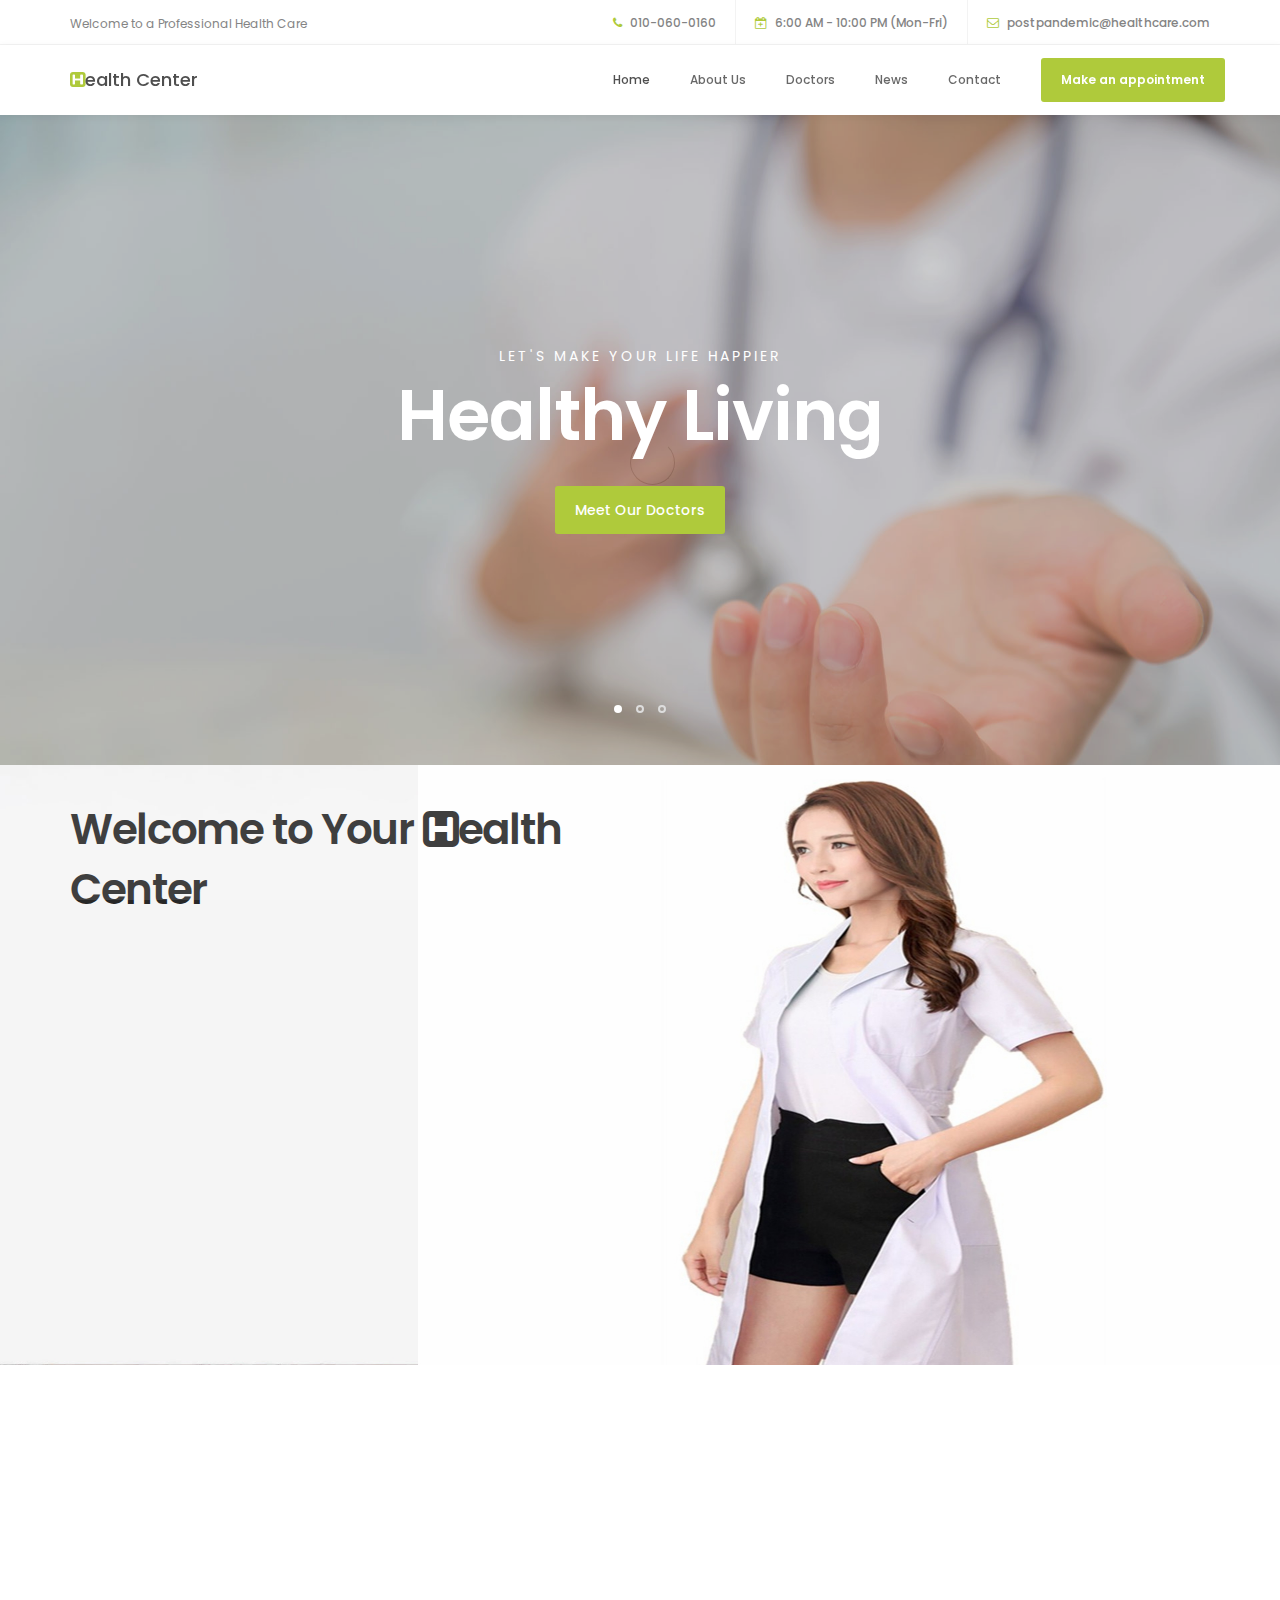
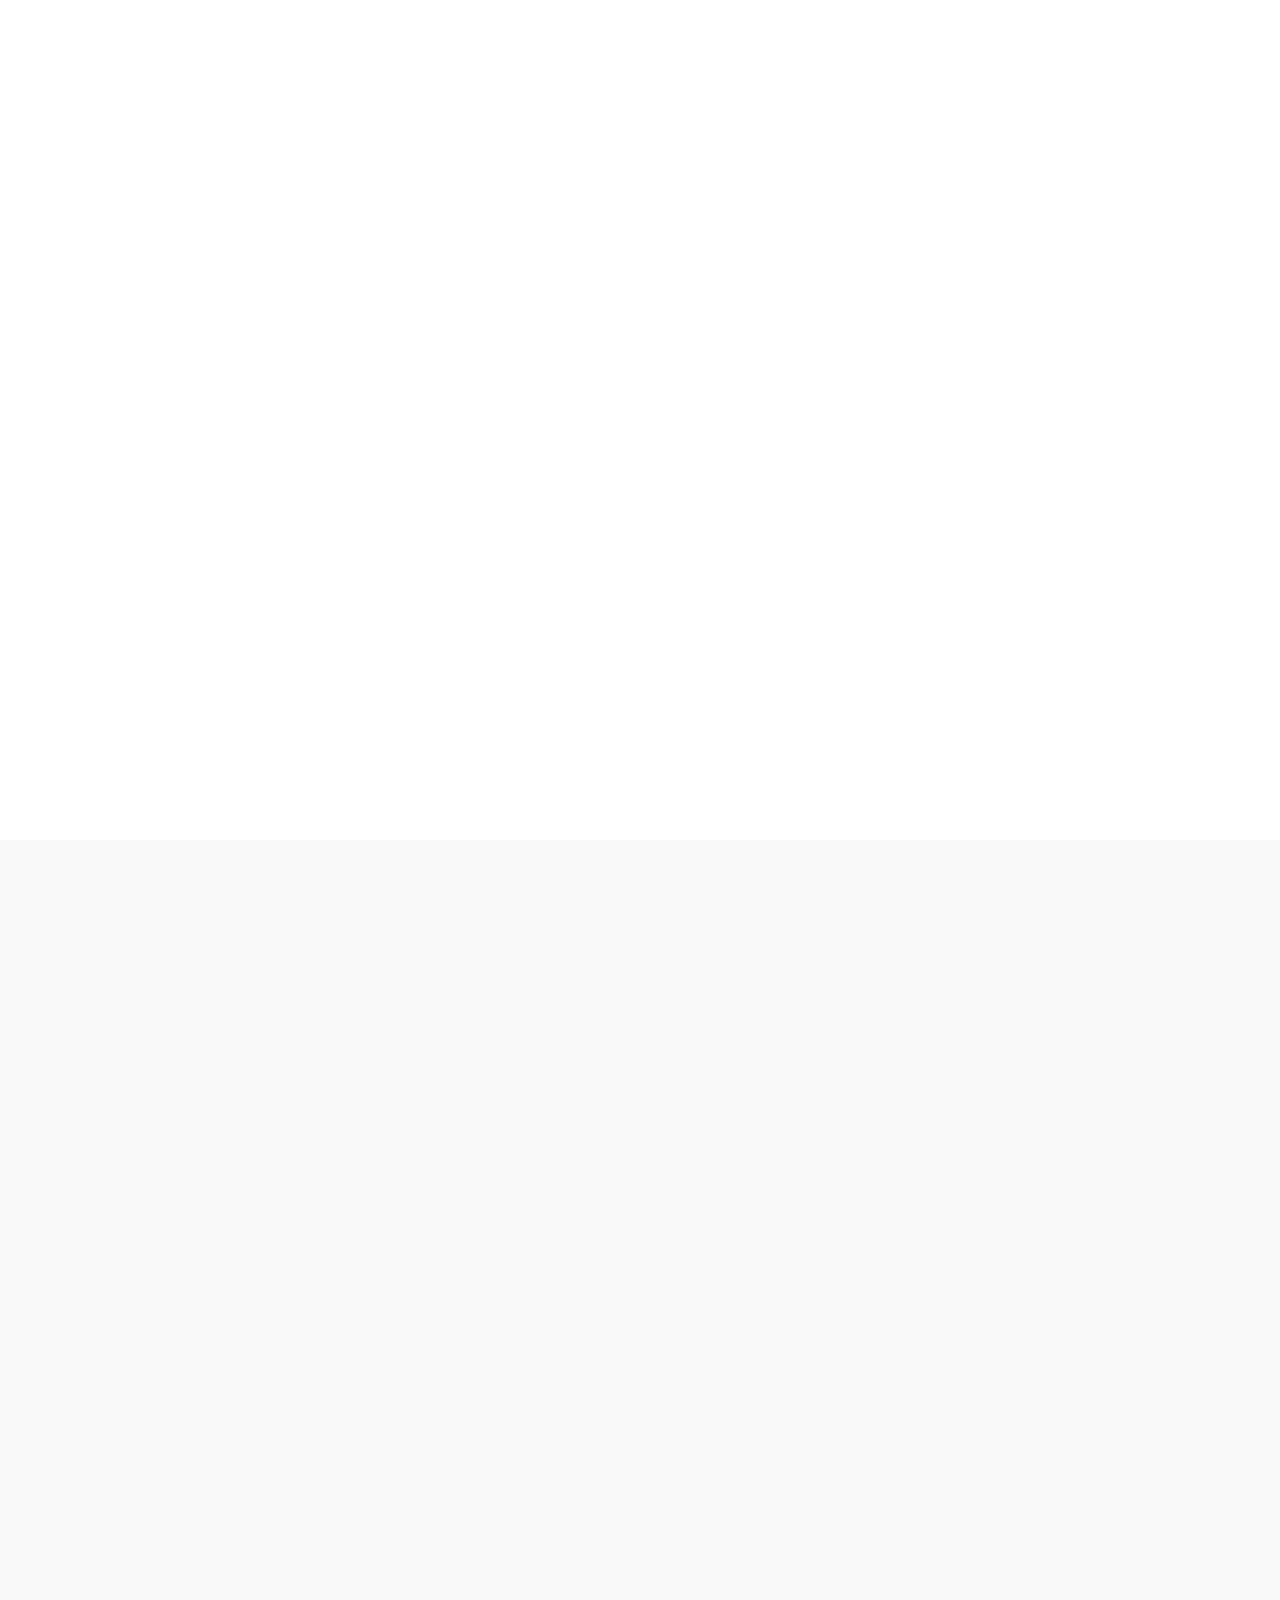
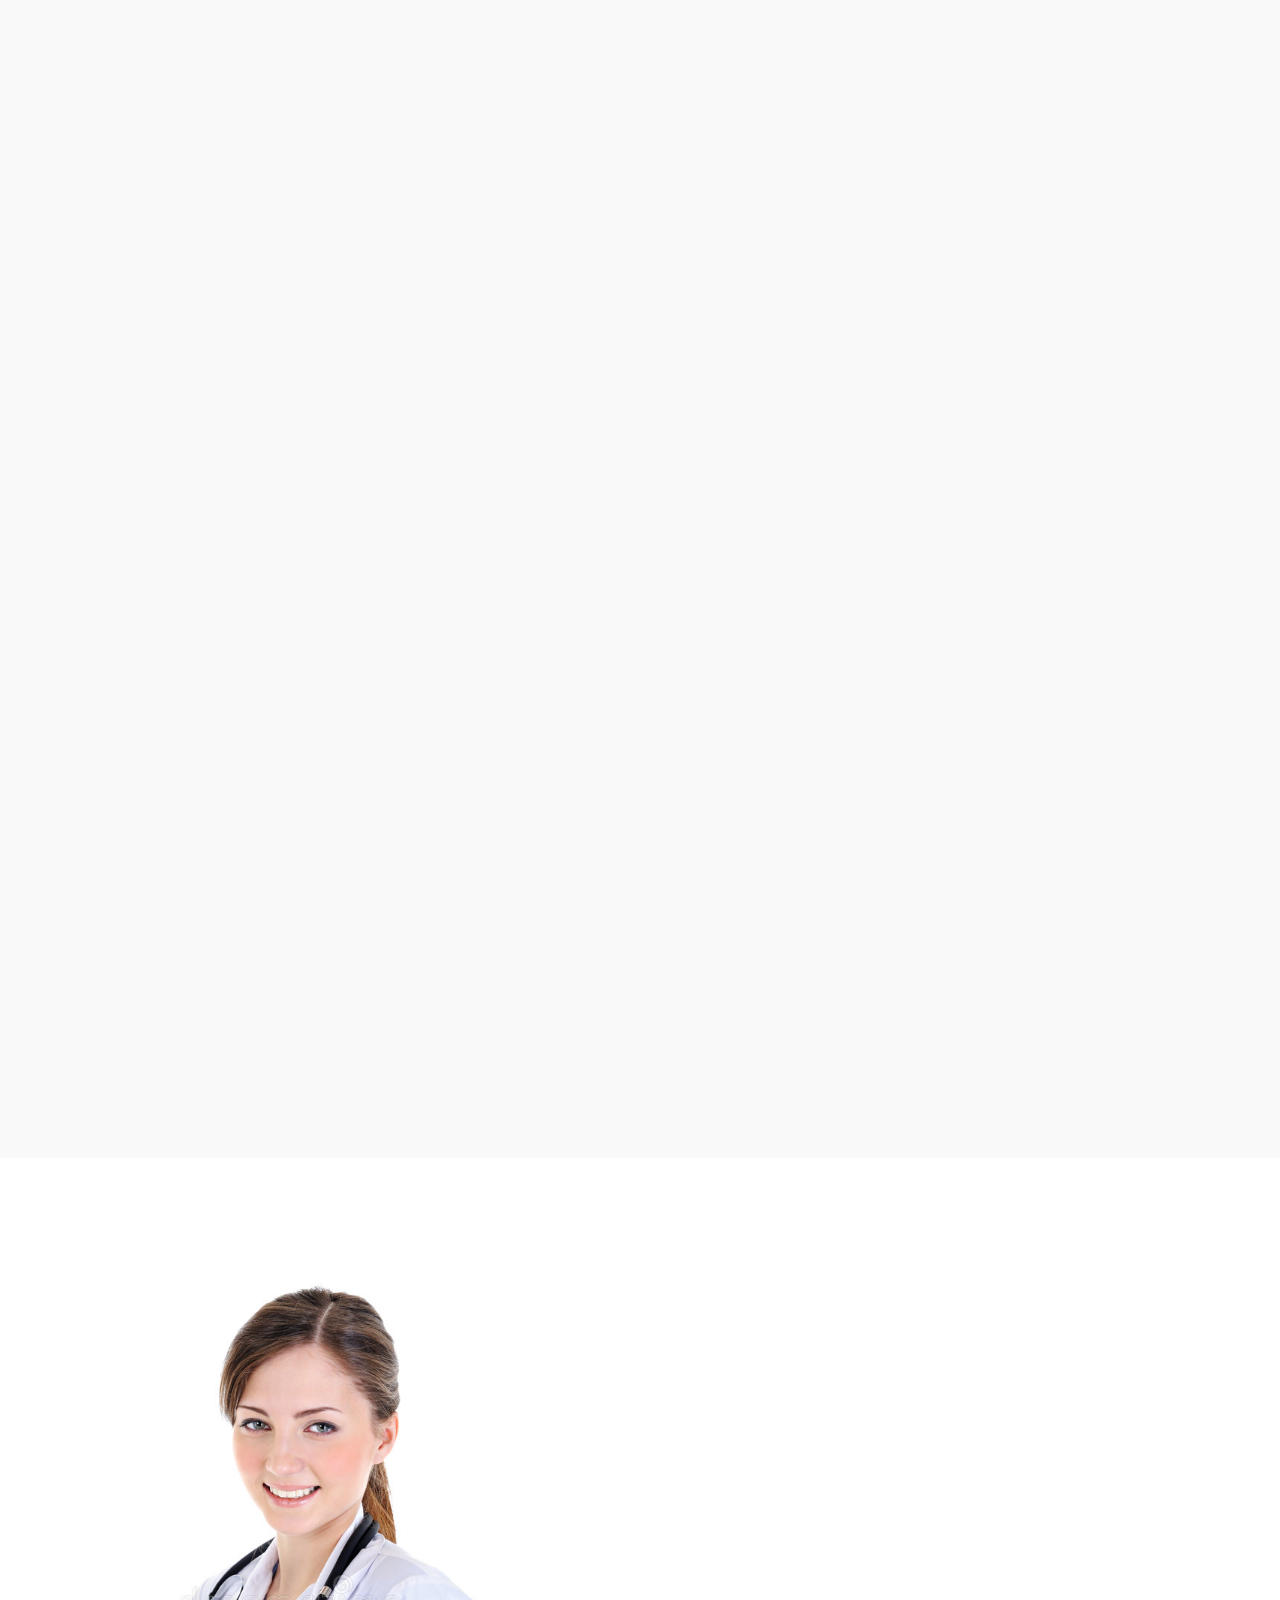
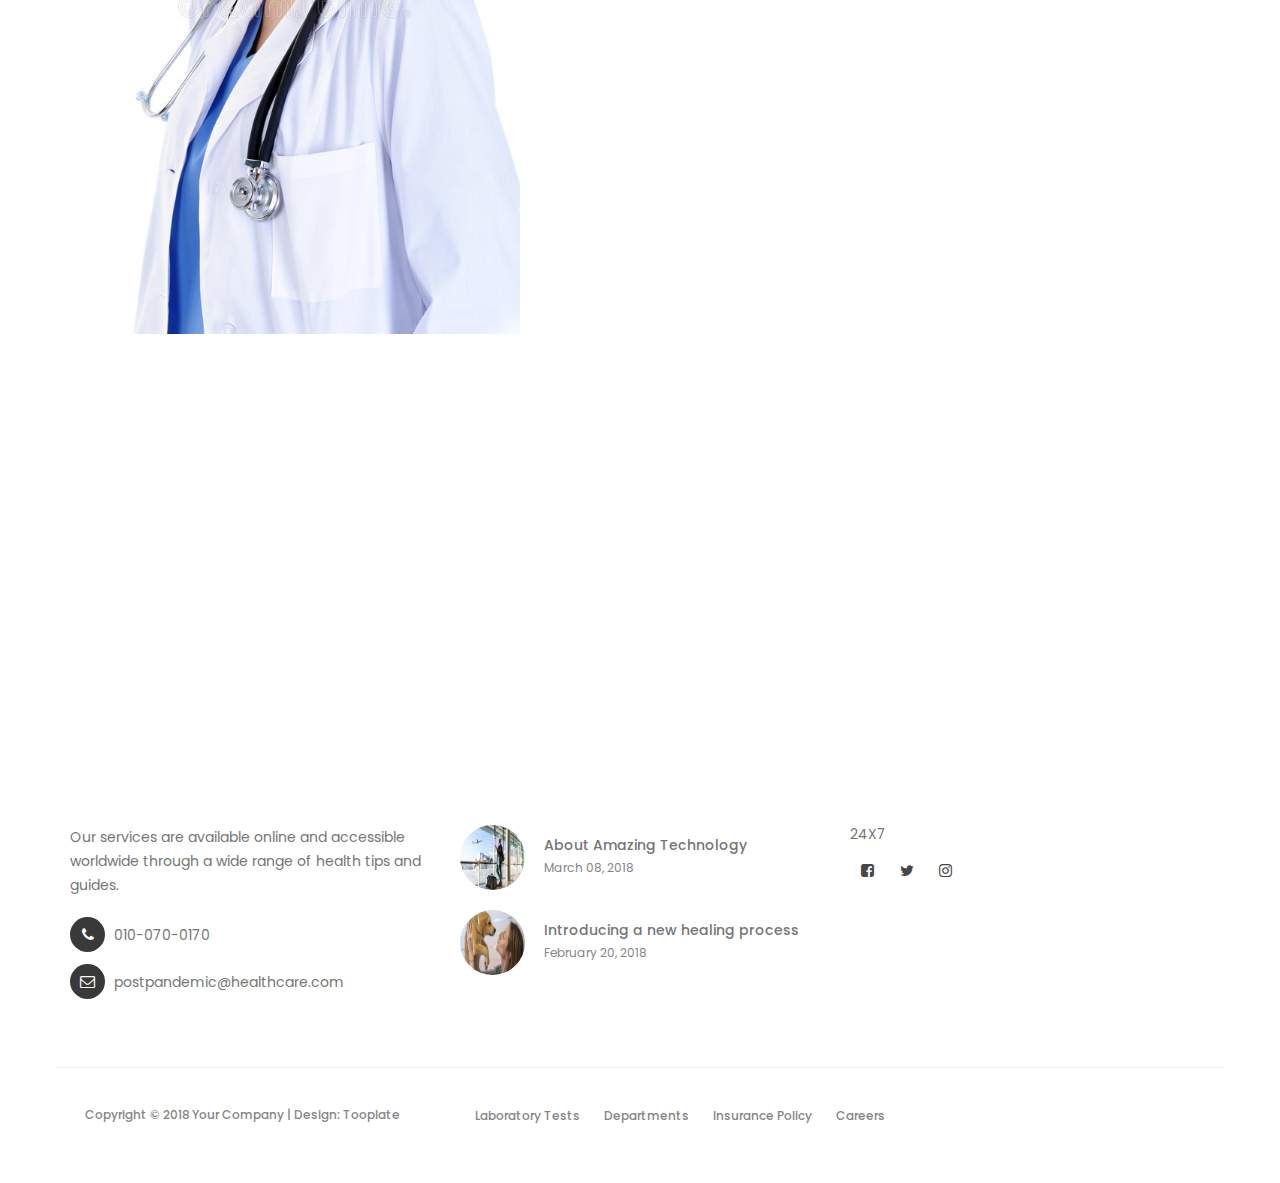
==== index.html @ 28e3373b "Add files via upload" ====
<!DOCTYPE html>
<html lang="en">
<head>

     <title>HealthAfterPandemic</title>
<!--

Template 2098 Health

http://www.tooplate.com/view/2098-health

-->
     <meta charset="UTF-8">
     <meta http-equiv="X-UA-Compatible" content="IE=Edge">
     <meta name="description" content="">
     <meta name="keywords" content="">
     <meta name="author" content="Tooplate">
     <meta name="viewport" content="width=device-width, initial-scale=1, maximum-scale=1">

     <link rel="stylesheet" href="css/bootstrap.min.css">
     <link rel="stylesheet" href="css/font-awesome.min.css">
     <link rel="stylesheet" href="css/animate.css">
     <link rel="stylesheet" href="css/owl.carousel.css">
     <link rel="stylesheet" href="css/owl.theme.default.min.css">

     <!-- MAIN CSS -->
     <link rel="stylesheet" href="css/tooplate-style.css">

</head>
<body id="top" data-spy="scroll" data-target=".navbar-collapse" data-offset="50">

     <!-- PRE LOADER -->
     <section class="preloader">
          <div class="spinner">

               <span class="spinner-rotate"></span>
               
          </div>
     </section>


     <!-- HEADER -->
     <header>
          <div class="container">
               <div class="row">

                    <div class="col-md-4 col-sm-5">
                         <p>Welcome to a Professional Health Care</p>
                    </div>
                         
                    <div class="col-md-8 col-sm-7 text-align-right">
                         <span class="phone-icon"><i class="fa fa-phone"></i> 010-060-0160</span>
                         <span class="date-icon"><i class="fa fa-calendar-plus-o"></i> 6:00 AM - 10:00 PM (Mon-Fri)</span>
                         <span class="email-icon"><i class="fa fa-envelope-o"></i> <a href="#">postpandemic@healthcare.com</a></span>
                    </div>

               </div>
          </div>
     </header>


     <!-- MENU -->
     <section class="navbar navbar-default navbar-static-top" role="navigation">
          <div class="container">

               <div class="navbar-header">
                    <button class="navbar-toggle" data-toggle="collapse" data-target=".navbar-collapse">
                         <span class="icon icon-bar"></span>
                         <span class="icon icon-bar"></span>
                         <span class="icon icon-bar"></span>
                    </button>

                    <!-- lOGO TEXT HERE -->
                    <a href="index.html" class="navbar-brand"><i class="fa fa-h-square"></i>ealth Center</a>
               </div>

               <!-- MENU LINKS -->
               <div class="collapse navbar-collapse">
                    <ul class="nav navbar-nav navbar-right">
                         <li><a href="#top" class="smoothScroll">Home</a></li>
                         <li><a href="#about" class="smoothScroll">About Us</a></li>
                         <li><a href="#team" class="smoothScroll">Doctors</a></li>
                         <li><a href="#news" class="smoothScroll">News</a></li>
                         <li><a href="#google-map" class="smoothScroll">Contact</a></li>
                         <li class="appointment-btn"><a href="#appointment">Make an appointment</a></li>
                    </ul>
               </div>

          </div>
     </section>


     <!-- HOME -->
     <section id="home" class="slider" data-stellar-background-ratio="0.5">
          <div class="container">
               <div class="row">

                         <div class="owl-carousel owl-theme">
                              <div class="item item-first">
                                   <div class="caption">
                                        <div class="col-md-offset-1 col-md-10">
                                             <h3>Let's make your life happier</h3>
                                             <h1>Healthy Living</h1>
                                             <a href="#team" class="section-btn btn btn-default smoothScroll">Meet Our Doctors</a>
                                        </div>
                                   </div>
                              </div>

                              <div class="item item-second">
                                   <div class="caption">
                                        <div class="col-md-offset-1 col-md-10">
                                             <h3>Aenean luctus lobortis tellus</h3>
                                             <h1>New Lifestyle</h1>
                                             <a href="#about" class="section-btn btn btn-default btn-gray smoothScroll">More About Us</a>
                                        </div>
                                   </div>
                              </div>

                              <div class="item item-third">
                                   <div class="caption">
                                        <div class="col-md-offset-1 col-md-10">
                                             <h3>Pellentesque nec libero nisi</h3>
                                             <h1>Your Health Benefits</h1>
                                             <a href="#news" class="section-btn btn btn-default btn-blue smoothScroll">Read Stories</a>
                                        </div>
                                   </div>
                              </div>
                         </div>

               </div>
          </div>
     </section>


     <!-- ABOUT -->
     <section id="about">
          <div class="container">
               <div class="row">

                    <div class="col-md-6 col-sm-6">
                         <div class="about-info">
                              <h2 class="wow fadeInUp" data-wow-delay="0.6s">Welcome to Your <i class="fa fa-h-square"></i>ealth Center</h2>
                              <div class="wow fadeInUp" data-wow-delay="0.8s">
                                   <p>COVID-19 has caused health care systems and organizations around the world to rapidly adopt digital healthcare solutions. In many countries, the 'digital front door' has become the 'only front door' for patients to access clinical services. While an effective infection control measure, a side effect of implementing clean and dirty sites has been reduced capacity, particularly for non-urgent procedures. Now and as we enter the post-pandemic new reality, meeting the backlog of elective cases will be a challenge and will require new patient flows through systems to manage this.</p>
                                   <p>Hospital out-patient and general practitioner appointments across the world have been transformed with as much as three-quarters of all consultations now taking place virtually.</p>
                              </div>
                              <figure class="profile wow fadeInUp" data-wow-delay="1s">
                                   <img src="images/author-image.jpg" class="img-responsive" alt="">
                                   <figcaption>
                                        <h3>Dr. Neil Jackson</h3>
                                        <p>General Principal</p>
                                   </figcaption>
                              </figure>
                         </div>
                    </div>
                    
               </div>
          </div>
     </section>


     <!-- TEAM -->
     <section id="team" data-stellar-background-ratio="1">
          <div class="container">
               <div class="row">

                    <div class="col-md-6 col-sm-6">
                         <div class="about-info">
                              <h2 class="wow fadeInUp" data-wow-delay="0.1s">Our Doctors</h2>
                         </div>
                    </div>

                    <div class="clearfix"></div>

                    <div class="col-md-4 col-sm-6">
                         <div class="team-thumb wow fadeInUp" data-wow-delay="0.2s">
                              <img src="images/team-image1.jpg" class="img-responsive" alt="">

                                   <div class="team-info">
                                        <h3>Nate Baston</h3>
                                        <p>General Principal</p>
                                        <div class="team-contact-info">
                                             <p><i class="fa fa-phone"></i> 010-020-0120</p>
                                             <p><i class="fa fa-envelope-o"></i> <a href="#">general@company.com</a></p>
                                        </div>
                                        <ul class="social-icon">
                                             <li><a href="#" class="fa fa-linkedin-square"></a></li>
                                             <li><a href="#" class="fa fa-envelope-o"></a></li>
                                        </ul>
                                   </div>

                         </div>
                    </div>

                    <div class="col-md-4 col-sm-6">
                         <div class="team-thumb wow fadeInUp" data-wow-delay="0.4s">
                              <img src="images/team-image2.jpg" class="img-responsive" alt="">

                                   <div class="team-info">
                                        <h3>Jason Stewart</h3>
                                        <p>Pregnancy</p>
                                        <div class="team-contact-info">
                                             <p><i class="fa fa-phone"></i> 010-070-0170</p>
                                             <p><i class="fa fa-envelope-o"></i> <a href="#">pregnancy@company.com</a></p>
                                        </div>
                                        <ul class="social-icon">
                                             <li><a href="#" class="fa fa-facebook-square"></a></li>
                                             <li><a href="#" class="fa fa-envelope-o"></a></li>
                                             <li><a href="#" class="fa fa-flickr"></a></li>
                                        </ul>
                                   </div>

                         </div>
                    </div>

                    <div class="col-md-4 col-sm-6">
                         <div class="team-thumb wow fadeInUp" data-wow-delay="0.6s">
                              <img src="images/team-image3.jpg" class="img-responsive" alt="">

                                   <div class="team-info">
                                        <h3>Miasha Nakahara</h3>
                                        <p>Cardiology</p>
                                        <div class="team-contact-info">
                                             <p><i class="fa fa-phone"></i> 010-040-0140</p>
                                             <p><i class="fa fa-envelope-o"></i> <a href="#">cardio@company.com</a></p>
                                        </div>
                                        <ul class="social-icon">
                                             <li><a href="#" class="fa fa-twitter"></a></li>
                                             <li><a href="#" class="fa fa-envelope-o"></a></li>
                                        </ul>
                                   </div>

                         </div>
                    </div>
                    
               </div>
          </div>
     </section>


     <!-- NEWS -->
     <section id="news" data-stellar-background-ratio="2.5">
          <div class="container">
               <div class="row">

                    <div class="col-md-12 col-sm-12">
                         <!-- SECTION TITLE -->
                         <div class="section-title wow fadeInUp" data-wow-delay="0.1s">
                              <h2>Latest Health Tips</h2>
                         </div>
                    </div>

                    <div class="col-md-4 col-sm-6">
                         <!-- NEWS THUMB -->
                         <div class="news-thumb wow fadeInUp" data-wow-delay="0.4s">
                              <a href="news-detail1.html">
                                   <img src="images/amazing tech4.jpg" class="img-responsive" alt="">
                              </a>
                              <div class="news-info">
                                   <span>March 08, 2018</span>
                                   <h3><a href="news-detail1.html">About Amazing Technology</a></h3>
                                   <p>In Switzerland, Canton launched country's first app to provide care to people who have contracted COVID 19 and are in isolation.</p>
                                   <div class="author">
                                        <img src="images/about-bg11.jpg" class="img-responsive" alt="">
                                        <div class="author-info">
                                             <h5>Laura LaBerge, Clayton O'Toole, Jeremy Schneider, Kate Smaje</h5>
                                             <p>CEO / Founder</p>
                                        </div>
                                   </div>
                              </div>
                         </div>
                    </div>

                    <div class="col-md-4 col-sm-6">
                         <!-- NEWS THUMB -->
                         <div class="news-thumb wow fadeInUp" data-wow-delay="0.6s">
                              <a href="news-detail2.html">
                                   <img src="images/healing1.jpg" class="img-responsive" alt="">
                              </a>
                              <div class="news-info">
                                   <span>February 20, 2018</span>
                                   <h3><a href="news-detail2.html">Introducing a new healing process</a></h3>
                                   <p>Now and in the post-COVID-19 new reality there is an urgent and ever-increasing need to invest in and effectively integrate aged care services with health systems.</p>
                                   <div class="author">
                                        <img src="images/healing3.jpg" class="img-responsive" alt="">
                                        <div class="author-info">
                                             <h5>Jaclyn Schiff</h5>
                                             <p>Former Editorial Programs Manager</p>
                                        </div>
                                   </div>
                              </div>
                         </div>
                    </div>

                    <div class="col-md-4 col-sm-6">
                         <!-- NEWS THUMB -->
                         <div class="news-thumb wow fadeInUp" data-wow-delay="0.8s">
                              <a href="news-detail.html">
                                   <img src="images/well5.jpg" class="img-responsive" alt="">
                              </a>
                              <div class="news-info">
                                   <span>January 27, 2018</span>
                                   <h3><a href="news-detail.html">Employee Wellbeing & Physical Burnout</a></h3>
                                   <p>Many efforts to improve healthcare provider lives and reduce burnout were essentially suspended during COVID. Healthcare workers were pushed to the brink, and as a result, employee wellbeing and support programs are reemerging as vital healthcare trends.</p>
                                   <div class="author">
                                        <img src="images/well8.png" class="img-responsive" alt="">
                                        <div class="author-info">
                                             <h5>Sara Ana Cemazar</h5>
                                             <p>SEO Strategist</p>
                                        </div>
                                   </div>
                              </div>
                         </div>
                    </div>

               </div>
          </div>
     </section>

<!-- NEWS -->
     <section id="news" data-stellar-background-ratio="2.5">
          <div class="container">
               <div class="row">

                    <div class="col-md-12 col-sm-12">
                         <!-- SECTION TITLE -->
                         <div class="section-title wow fadeInUp" data-wow-delay="0.1s">
                              <h2>Healthy is Rich!</h2>
                         </div>
                    </div>

                    <div class="col-md-4 col-sm-6">
                         <!-- NEWS THUMB -->
                         <div class="news-thumb wow fadeInUp" data-wow-delay="0.4s">
                              <a href="hr1.html">
                                   <img src="images/ho10.jpg" class="img-responsive" alt="">
                              </a>
                              <div class="news-info">
                                   <span>March 08, 2018</span>
                                   <h3><a href="hr1.html">Modern Healthcare Today</a></h3>
                                   <p>The rise of a consumerization culture where people can easily shop around for suitable services has an impact on modern healthcare.</p>
                                   <div class="author">
                                        <img src="images/ho10.jpg" class="img-responsive" alt="">
                                        <div class="author-info">
                                             <h5>Deputy Team</h5>
                                             <p>Founder</p>
                                        </div>
                                   </div>
                              </div>
                         </div>
                    </div>

                    <div class="col-md-4 col-sm-6">
                         <!-- NEWS THUMB -->
                         <div class="news-thumb wow fadeInUp" data-wow-delay="0.6s">
                              <a href="hr2.html">
                                   <img src="images/eo1.jpg" class="img-responsive" alt="">
                              </a>
                              <div class="news-info">
                                   <span>February 20, 2018</span>
                                   <h3><a href="hr2.html">Make Your Diet Healthier</a></h3>
                                   <p>A diet rich in fruits and vegetables has been scientifically proven to provide numerous health benefits, such as reducing your risk of several chronic diseases and keeping your body healthy.</p>
                                   <div class="author">
                                        <img src="images/eo1.jpg" class="img-responsive" alt="">
                                        <div class="author-info">
                                             <h5>Adda Bjarnadottir</h5>
                                             <p>MS, RDN (Ice)</p>
                                        </div>
                                   </div>
                              </div>
                         </div>
                    </div>

                    <div class="col-md-4 col-sm-6">
                         <!-- NEWS THUMB -->
                         <div class="news-thumb wow fadeInUp" data-wow-delay="0.8s">
                              <a href="news-detail.html">
                                   <img src="images/well5.jpg" class="img-responsive" alt="">
                              </a>
                              <div class="news-info">
                                   <span>January 27, 2018</span>
                                   <h3><a href="news-detail.html">Employee Wellbeing & Physical Burnout</a></h3>
                                   <p>Many efforts to improve healthcare provider lives and reduce burnout were essentially suspended during COVID. Healthcare workers were pushed to the brink, and as a result, employee wellbeing and support programs are reemerging as vital healthcare trends.</p>
                                   <div class="author">
                                        <img src="images/well8.png" class="img-responsive" alt="">
                                        <div class="author-info">
                                             <h5>Sara Ana Cemazar</h5>
                                             <p>SEO Strategist</p>
                                        </div>
                                   </div>
                              </div>
                         </div>
                    </div>

               </div>
          </div>
     </section>


     <!-- MAKE AN APPOINTMENT -->
     <section id="appointment" data-stellar-background-ratio="3">
          <div class="container">
               <div class="row">

                    <div class="col-md-6 col-sm-6">
                         <img src="images/about-bg2.jpg" class="img-responsive" alt="" width="450" height="100">
                    </div>

                    <div class="col-md-6 col-sm-6">
                         <!-- CONTACT FORM HERE -->
                         <form id="appointment-form" role="form" method="post" action="#">

                              <!-- SECTION TITLE -->
                              <div class="section-title wow fadeInUp" data-wow-delay="0.4s">
                                   <h2>Make an appointment</h2>
                              </div>

                              <div class="wow fadeInUp" data-wow-delay="0.8s">
                                   <div class="col-md-6 col-sm-6">
                                        <label for="name">Name</label>
                                        <input type="text" class="form-control" id="name" name="name" placeholder="Full Name">
                                   </div>

                                   <div class="col-md-6 col-sm-6">
                                        <label for="email">Email</label>
                                        <input type="email" class="form-control" id="email" name="email" placeholder="Your Email">
                                   </div>

                                   <div class="col-md-6 col-sm-6">
                                        <label for="date">Select Date</label>
                                        <input type="date" name="date" value="" class="form-control">
                                   </div>

                                   <div class="col-md-6 col-sm-6">
                                        <label for="select">Select Department</label>
                                        <select class="form-control">
                                             <option>General Health</option>
                                             <option>Cardiology</option>
                                             <option>Dental</option>
                                             <option>Medical Research</option>
                                        </select>
                                   </div>

                                   <div class="col-md-12 col-sm-12">
                                        <label for="telephone">Phone Number</label>
                                        <input type="tel" class="form-control" id="phone" name="phone" placeholder="Phone">
                                        <label for="Message">Additional Message</label>
                                        <textarea class="form-control" rows="5" id="message" name="message" placeholder="Message"></textarea>
                                        <button type="submit" class="form-control" id="cf-submit" name="submit">Submit Button</button>
                                   </div>
                              </div>
                        </form>
                    </div>

               </div>
          </div>
     </section>


     <!-- GOOGLE MAP -->
     <section id="google-map">
     <!-- How to change your own map point
            1. Go to Google Maps
            2. Click on your location point
            3. Click "Share" and choose "Embed map" tab
            4. Copy only URL and paste it within the src="" field below
	-->
          <iframe src="https://www.google.com/maps/embed?pb=!1m18!1m12!1m3!1d30711937.920747556!2d64.40642772269862!3d20.007849072479875!2m3!1f0!2f0!3f0!3m2!1i1024!2i768!4f13.1!3m3!1m2!1s0x30635ff06b92b791%3A0xd78c4fa1854213a6!2sIndia!5e0!3m2!1sen!2sin!4v1643453234568!5m2!1sen!2sin" width="100%" height="350" frameborder="0" style="border:0" allowfullscreen></iframe>
     </section>           


     <!-- FOOTER -->
     <footer data-stellar-background-ratio="5">
          <div class="container">
               <div class="row">

                    <div class="col-md-4 col-sm-4">
                         <div class="footer-thumb"> 
                              <h4 class="wow fadeInUp" data-wow-delay="0.4s">Contact Info</h4>
                              <p>Our services are available online and accessible worldwide through a wide range of health tips and guides.</p>

                              <div class="contact-info">
                                   <p><i class="fa fa-phone"></i> 010-070-0170</p>
                                   <p><i class="fa fa-envelope-o"></i> <a href="#">postpandemic@healthcare.com</a></p>
                              </div>
                         </div>
                    </div>

                    <div class="col-md-4 col-sm-4"> 
                         <div class="footer-thumb"> 
                              <h4 class="wow fadeInUp" data-wow-delay="0.4s">Latest News</h4>
                              <div class="latest-stories">
                                   <div class="stories-image">
                                        <a href="news-detail1.html"><img src="images/amazing tech4.jpg" class="img-responsive" alt=""></a>
                                   </div>
                                   <div class="stories-info">
                                        <a href="news-detail1.html"><h5>About Amazing Technology</h5></a>
                                        <span>March 08, 2018</span>
                                   </div>
                              </div>

                              <div class="latest-stories">
                                   <div class="stories-image">
                                        <a href="news-detail2.html"><img src="images/healing1.jpg" class="img-responsive" alt=""></a>
                                   </div>
                                   <div class="stories-info">
                                        <a href="news-detail2.html"><h5>Introducing a new healing process</h5></a>
                                        <span>February 20, 2018</span>
                                   </div>
                              </div>
                         </div>
                    </div>

                    <div class="col-md-4 col-sm-4"> 
                         <div class="footer-thumb">
                              <div class="opening-hours">
                                   <h4 class="wow fadeInUp" data-wow-delay="0.4s">Opening Hours</h4>
                                   <p>24X7</span></p>
                              </div> 

                              <ul class="social-icon">
                                   <li><a href="#" class="fa fa-facebook-square" attr="facebook icon"></a></li>
                                   <li><a href="#" class="fa fa-twitter"></a></li>
                                   <li><a href="#" class="fa fa-instagram"></a></li>
                              </ul>
                         </div>
                    </div>

                    <div class="col-md-12 col-sm-12 border-top">
                         <div class="col-md-4 col-sm-6">
                              <div class="copyright-text"> 
                                   <p>Copyright &copy; 2018 Your Company 
                                   
                                   | Design: Tooplate</p>
                              </div>
                         </div>
                         <div class="col-md-6 col-sm-6">
                              <div class="footer-link"> 
                                   <a href="#">Laboratory Tests</a>
                                   <a href="#">Departments</a>
                                   <a href="#">Insurance Policy</a>
                                   <a href="#">Careers</a>
                              </div>
                         </div>
                         <div class="col-md-2 col-sm-2 text-align-center">
                              <div class="angle-up-btn"> 
                                  <a href="#top" class="smoothScroll wow fadeInUp" data-wow-delay="1.2s"><i class="fa fa-angle-up"></i></a>
                              </div>
                         </div>   
                    </div>
                    
               </div>
          </div>
     </footer>

     <!-- SCRIPTS -->
     <script src="js/jquery.js"></script>
     <script src="js/bootstrap.min.js"></script>
     <script src="js/jquery.sticky.js"></script>
     <script src="js/jquery.stellar.min.js"></script>
     <script src="js/wow.min.js"></script>
     <script src="js/smoothscroll.js"></script>
     <script src="js/owl.carousel.min.js"></script>
     <script src="js/custom.js"></script>

</body>
</html>
---- css/tooplate-style.css ----
/*

Template 2098 Health

http://www.tooplate.com/view/2098-health

*/

  @import url('https://fonts.googleapis.com/css?family=Poppins:400,500,600');

  body {
    background: #ffffff;
    font-family: 'Poppins', sans-serif;
    overflow-x: hidden;
  }


  /*---------------------------------------
     TYPOGRAPHY              
  -----------------------------------------*/

  h1,h2,h3,h4,h5,h6 {
    font-weight: 600;
    line-height: inherit;
  }

  h1,h2,h3,h4 {
    letter-spacing: -1px;
  }

  h5 {
    font-weight: 500;
  }

  h1 {
    color: #252525;
    font-size: 5em;
  }

  h2 {
    color: #272727;
    font-size: 3em;
    padding-bottom: 10px;
  }

  h3 {
    font-size: 1.8em;
    line-height: 1.2em;
    margin-bottom: 0;
  }

  h4 {
    color: #454545;
    font-size: 1.8em;
    padding-bottom: 2px;
  }

  h6 {
    letter-spacing: 0;
    font-weight: normal;
  }

  p {
    color: #757575;
    font-size: 14px;
    font-weight: normal;
    line-height: 24px;
  }


  /*---------------------------------------
     GENERAL               
  -----------------------------------------*/

  html{
    -webkit-font-smoothing: antialiased;
  }

  a {
    color: #252525;
    -webkit-transition: 0.5s;
    transition: 0.5s;
    text-decoration: none !important;
  }

  a:hover, a:active, a:focus {
    color: #a5c422;
    outline: none;
  }

  ::-webkit-scrollbar{
    width: 8px;
    height: 8px;
  }

  ::-webkit-scrollbar-thumb {
    cursor: pointer;
    background: #000000;
  }

  .section-title {
    padding-bottom: 20px;
  }

  .section-title h2 {
    margin-top: 0;
  }

  .section-btn {
    background: #a5c422;
    border: 0;
    border-radius: 3px;
    color: #ffffff;
    font-size: inherit;
    font-weight: 500;
    padding: 14px 20px;
    transition: transform 0.1s ease-in;
    transform: translateX(0);
  }

  .section-btn:hover {
    transform: translateY(-5px);
  }

  .text-align-right {
    text-align: right;
  }

  .text-align-center {
    text-align: center;
  }

  .border-top {
    border-top: 1px solid #f2f2f2;
    margin-top: 4em;
    padding-top: 2.5em;
  }

  .btn-gray {
    background: #393939;
  }

  .btn-blue {
    background: #4267b2;
  }

  .news-thumb {
    background: #ffffff;
    border-radius: 10px;
  }
  .news-thumb img {
    border-radius: 10px 10px 0 0;
  }

  .news-info {
    padding: 30px;
    text-align: left;
  }
  .news-info span {
    display: block;
    letter-spacing: 0.5px;
  }
  .news-info h3 {
    margin-top: 10px;
    margin-bottom: 10px;
  }

  .author {
    border-top: 1px solid #f0f0f0;
    padding-top: 1.5em;
    margin-top: 2em;
  }
  .author img,
  .author .author-info {
    display: inline-block;
    vertical-align: top;
  }
  .author-info h5 {
    margin-bottom: 0;
  }
  .author img {
    border-radius: 100%;
    width: 50px;
    height: 50px;
    margin-right: 10px;
  }


  #about, #team, #news,
  #news-detail {
    position: relative;
    padding-top: 100px;
    padding-bottom: 100px;
  }

  #news, #service {
    text-align: center;
  }

  #google-map {
    line-height: 0;
    margin: 0;
    padding: 0;
  }


  /*---------------------------------------
       PRE LOADER              
  -----------------------------------------*/

  .preloader {
    position: fixed;
    top: 0;
    left: 0;
    width: 100%;
    height: 100%;
    z-index: 99999;
    display: flex;
    flex-flow: row nowrap;
    justify-content: center;
    align-items: center;
    background: none repeat scroll 0 0 #ffffff;
  }

  .spinner {
    border: 1px solid transparent;
    border-radius: 3px;
    position: relative;
  }

  .spinner:before {
    content: '';
    box-sizing: border-box;
    position: absolute;
    top: 50%;
    left: 50%;
    width: 45px;
    height: 45px;
    margin-top: -10px;
    margin-left: -10px;
    border-radius: 50%;
    border: 1px solid #575757;
    border-top-color: #ffffff;
    animation: spinner .9s linear infinite;
  }

  @-webkit-@keyframes spinner {
    to {transform: rotate(360deg);}
  }

  @keyframes spinner {
    to {transform: rotate(360deg);}
  }



  /*---------------------------------------
      MENU              
  -----------------------------------------*/

  header {
    background: #ffffff;
    border-bottom: 1px solid #f2f2f2;
    display: flex;
    height: 45px;
  }

  header .col-md-8 {
    padding-right: 0;
  }

  header p,
  header span {
    font-size: 12px;
    line-height: 24px;
    padding-top: 12px;
  }

  header a,
  header span {
    color: #747474;
  }

  header span {
    font-weight: 500;
    display: inline-block;
    padding: 11px 15px;
  }

  header span.date-icon {
    border-left: 1px solid #f2f2f2;
    border-right: 1px solid #f2f2f2;
    padding-right: 19px;
    padding-left: 19px;
  }

  header span i {
    color: #a5c422;
    margin-right: 5px;
  }



  /*---------------------------------------
      MENU              
  -----------------------------------------*/

  .navbar-default {
    background: #ffffff;
    box-shadow: 0 2px 8px rgba(0,0,0,.075);
    border: none;
    margin-bottom: 0;
    padding: 10px;
  }

  .navbar-default .navbar-brand {
    color: #393939;
    font-weight: 500;
  }

  .navbar-default .navbar-brand .fa {
    color: #a5c422;
  }

  .navbar-default .navbar-nav li.appointment-btn {
    margin: 3px 0 0 20px;
  }

  .navbar-default .navbar-nav li.appointment-btn a {
    background: #a5c422;
    border-radius: 3px;
    color: #ffffff;
    font-weight: 600;
    padding-top: 12px;
    padding-bottom: 12px;
  }

  .navbar-default .navbar-nav li.appointment-btn a:hover {
    background: #4267b2;
    color: #ffffff !important;
  }

  .navbar-default .navbar-nav li a {
    color: #555555;
    font-size: 12px;
    font-weight: 500;
    padding-right: 20px;
    padding-left: 20px;
    -webkit-transition: all ease-in-out 0.4s;
    transition: all ease-in-out 0.4s;
  }

  .navbar-default .navbar-nav > li a:hover {
    color: #393939 !important;
  }

  .navbar-default .navbar-nav > li > a:hover,
  .navbar-default .navbar-nav > li > a:focus {
    color: #555555;
    background-color: transparent;
  }

  .navbar-default .navbar-nav > .active > a,
  .navbar-default .navbar-nav > .active > a:hover,
  .navbar-default .navbar-nav > .active > a:focus {
    color: #393939;
    background-color: transparent;
  }

  .navbar-default .navbar-toggle {
    border: none;
    padding-top: 10px;
  }

  .navbar-default .navbar-toggle .icon-bar {
    background: #393939;
    border-color: transparent;
  }

  .navbar-default .navbar-toggle:hover,
  .navbar-default .navbar-toggle:focus { 
    background-color: transparent;
  }



  /*---------------------------------------
      HOME              
  -----------------------------------------*/

  #home h1 {
    color: #ffffff;
    padding-bottom: 10px;
    margin-top: 0;
  }

  #home h3 {
    color: #ffffff;
    font-size: 14px;
    font-weight: normal;
    line-height: inherit;
    letter-spacing: 3px;
    text-transform: uppercase;
    margin: 0;
  }

  .slider .container {
    width: 100%;
  }

  .slider .owl-dots {
      position: absolute;
      top: 575px;
      width: 100%;
      justify-content: center;
  }

  .owl-theme .owl-dots .owl-dot span {
    width: 8px;
    height: 8px;
    margin: 5px 7px;
    border: 2px solid #d9d9d9;
    background: transparent;
    display: block;
    -webkit-backface-visibility: visible;
    transition: opacity 200ms ease;
    border-radius: 30px;
  }

  .owl-theme .owl-dots .owl-dot.active span, .owl-theme .owl-dots .owl-dot:hover span {
    background-color: #ffffff;
    border-color: transparent;
  }

  .slider .caption {
    display: flex;
    justify-content: center;
    flex-direction: column;
    text-align: center;
    background-color: rgba(20,20,20,0.2);
    height: 100%;
    color: #fff;
    cursor: e-resize;
  }

  .slider .item {
    background-position: inherit;
    background-repeat: no-repeat;
    background-attachment: local;
    background-size: cover;
    height: 650px;
  }

  .slider .item-first {
    background-image: url(../images/slider1.jpg);
  }

  .slider .item-second {
    background-image: url(../images/slider2.jpg);
  }

  .slider .item-third {
    background-image: url(../images/slider3.jpg);
  }


  /*---------------------------------------
      ABOUT              
  -----------------------------------------*/

  #about {
    background: url('../images/about-bg11.jpg') no-repeat;
background-size: 100% 100%;
height: 600px;
    padding-top: 15px;
    padding-bottom: 15px;

  }

  .profile img,
  .profile figcaption {
    display: inline-block;
    vertical-align: right;
    margin-top: 1em;
  }
  .profile img {
    border-radius: 100%;
    width: 65px;
    height: 65px;
    margin-right: 1em;
  }
  .profile figcaption h3 {
    margin-top: 0;
  }

  #about h6 {
    color: #858585;
    margin: 0;
  }



  /*---------------------------------------
      TEAM MEMBERS              
  -----------------------------------------*/

  .team-thumb {
    background-color: #f9f9f9;
    border-radius: 0 0 10px 10px;
    position: relative;
    overflow: hidden;
    cursor: pointer;
  }

  .team-info {
    padding: 20px 30px 0 30px;
  }

  .team-contact-info {
    border-top: 1px solid #e9e9e9;
    padding-top: 1.2em;
    margin-top: 1.5em;
  }

  .team-contact-info .fa {
    margin-right: 5px;
    display: inline-block;
  }

  .team-contact-info p {
    margin-bottom: 2px;
  }

  .team-contact-info a {
    color: #757575;
  }

  .team-thumb .social-icon li {
    font-weight: 500;
  }

  .team-thumb .social-icon li a {
    background: #ffffff;
    border-radius: 100%;
    font-size: 20px;
    width: 50px;
    height: 50px;
    line-height: 50px;
    margin: 0 2px 0 2px;
  }

  .team-thumb .social-icon {
    opacity: 0;
    transform: translateY(100%);
    transition: 0.5s 0.2s;
    text-align: center;
    position: relative;
    top: 0;
  }

  .team-thumb:hover .social-icon {
    opacity: 1;
    transition-delay: 0.3s;
    transform: translateY(0px);
    top: -22em;
  }



  /*---------------------------------------
     SERVICE              
  -----------------------------------------*/

  #service {
    background: #a5c422;
  }

  #service h2,
  #service h4 {
    color: #ffffff;
  }

  #service p {
    color: #d9d9d9;
  }

  #service .service-thumb {
    padding: 0 22px;
  }

  #service .fa {
    font-size: 50px;
    margin-bottom: 10px;
    background: #ffffff;
    color: #a5c422;
    width: 120px;
    height: 120px;
    line-height: 120px;
    border-radius: 100%;
  }


  /*---------------------------------------
      NEWS             
  -----------------------------------------*/

  #news, #news-detail {
    background: #f9f9f9;
  }

  #news-detail blockquote {
    margin: 30px 0;
  }

  .news-detail-thumb .news-image img {
    border-radius: 10px;
  }

  .news-detail-thumb h3 {
    margin-bottom: 8px;
  }

  .news-image {
    margin-bottom: 30px;
    position: relative;
  }

  .news-image img {
    width: 100%;
  }

  .news-detail-thumb ul {
    margin: 32px 12px 22px 0px;
  }

  .news-detail-thumb ul li {
    list-style: circle;
    font-weight: normal;
    padding: 6px 12px 6px 0px;
  }

  .news-sidebar {
    margin-top: 16px;
  }

  .news-social-share {
    text-align: center;
    padding-top: 22px;
  }

  .news-social-share .btn {
    border-radius: 100px;
    border: none;
    font-size: 10px;
    font-weight: 600;
    margin: 2px 6px;
    padding: 8px 14px;
  }

  .news-social-share .btn-primary {
    background: #3b5998;
  }

  .news-social-share .btn-success {
    background: #1da1f2;
  }

  .news-social-share .btn-danger {
    background: #dd4b39;
  }

  .news-social-share a .fa {
    padding-right: 4px;
  }

  .recent-post {
    padding-top: 2px;
    padding-bottom: 18px;
  }

  .recent-post .media img {
    border-radius: 100%;
    width: 80px;
    height: 80px;
    margin-right: 5px;
  }

  .recent-post .media-heading {
    font-size: 16px;
    font-weight: 500;
    line-height: inherit;
    margin-top: 5px;
  }

  .news-categories {
    margin-top: 8px;
  }

  .news-categories li a {
    color: #2b2b2b;
  }

  .news-ads {
    background: #ffffff;
    border-right: 4px solid #2b2b2b;
    padding: 42px;
    text-align: center;
    margin: 26px 0 26px 0;
  }

  .news-ads.sidebar-ads {
    border-left: 4px solid #2b2b2b;
    border-right: 0px;
  }

  .news-ads h4 {
    font-size: 18px;
  }

  .news-tags h4 {
    padding-bottom: 6px;
  }

  .news-categories li,
  .news-tags li {
    list-style: none;
    display: inline-block;
    margin: 4px;
  }

  .news-tags li a {
    background: #393939;
    border-radius: 50px;
    color: #ffffff;
    display: inline-block;
    font-size: 12px;
    font-weight: 500;
    text-decoration: none;
    float: left;
    min-width: 30px;
    padding: 6px 12px;
    -webkit-transition: all ease-in-out 0.4s;
    transition: all ease-in-out 0.4s;
  }

  .news-tags li a:hover {
    background: #4267b2;
  }



  /*---------------------------------------
      APPOINTMENT             
  -----------------------------------------*/

  #appointment {
    padding-top: 100px;
  }

  #appointment label {
    color: #393939;
    font-weight: 500;
  }

  #appointment .form-control {
    background: #f9f9f9;
    border: none;
    border-radius: 3px;
    box-shadow: none;
    font-size: 14px;
    font-weight: normal;
    margin-bottom: 15px;
    transition: all ease-in-out 0.4s;
  }

  #appointment input,
  #appointment select {
    height: 45px;
  }

  #appointment button#cf-submit {
    background: #a5c422;
    color: #ffffff;
    font-weight: 600;
    height: 55px;
  }

  #appointment button#cf-submit:hover {
    background: #393939;
    color: #ffffff;
  }


  /*---------------------------------------
     FOOTER              
  -----------------------------------------*/

  footer {
    padding-top: 80px;
    padding-bottom: 40px;
  }

  footer h4 {
    padding-bottom: 5px;
  }

  footer a {
    color: #757575;
  }

  footer a:hover {
    color: #4267b2;
  }

  .contact-info {
    padding-top: 10px;
  }

  .contact-info .fa {
    background: #393939;
    border-radius: 100%;
    color: #ffffff;
    font-size: 15px;
    width: 35px;
    height: 35px;
    line-height: 35px;
    text-align: center;
    margin-right: 5px;
    margin-bottom: 2px;
  }

  .latest-stories {
    margin-bottom: 20px;
  }

  .stories-image,
  .stories-info {
    display: inline-block;
    vertical-align: top;
  }

  .stories-image img {
    border-radius: 100%;
    width: 65px;
    height: 65px;
  }

  .stories-info {
    margin-left: 15px;
  }

  .stories-info h5 {
    margin-bottom: 2px;
  }

  .stories-info span {
    color: #858585;
    font-size: 12px;
  }

  .opening-hours p {
    line-height: 18px;
  }

  .opening-hours span {
    font-weight: 500;
    display: inline-block;
    padding-left: 10px;
  }

  .copyright-text p,
  .footer-link a {
    color: #858585;
    font-size: 12px;
    font-weight: 500;
  }

  .footer-link a {
    font-size: 12px;
    display: inline-block;
    padding: 0 10px;
    margin-top: 4px;
  }

  .angle-up-btn {
    position: relative;
    bottom: 4em;
    display: block;
  }

  .angle-up-btn a {
    background: #ffffff;
    border: 1px solid #f2f2f2;
    border-radius: 3px;
    font-size: 20px;
    color: #393939;
    display: inline-block;
    text-align: center;
    width: 40px;
    height: 40px;
    line-height: 38px;
    transition: transform 0.1s ease-in;
    transform: translateX(0);
  }

  .angle-up-btn a:hover {
    background: #4267b2;
    color: #ffffff;
    transform: translateY(-5px);
  }


  /*---------------------------------------
     SOCIAL ICON              
  -----------------------------------------*/

  .social-icon {
    position: relative;
    padding: 0;
    margin: 0;
  }

  .social-icon li {
    display: inline-block;
    list-style: none;
  }

  .social-icon li a {
    border-radius: 100px;
    color: #464646;
    font-size: 15px;
    width: 35px;
    height: 35px;
    line-height: 35px;
    text-decoration: none;
    text-align: center;
    transition: all 0.4s ease-in-out;
    position: relative;
  }

  .social-icon li a:hover {
    background: #4267b2;
    color: #ffffff;
  }


  /*---------------------------------------
     RESPONSIVE STYLES              
  -----------------------------------------*/

  @media only screen and (max-width: 1200px) {
    h1 {
      font-size: 4em;
    }
    h2 {
      font-size: 2.5em;
    }
    h3 {
      font-size: 1.5em;
    }

    header {
      height: inherit;
    }
    header span.date-icon {
      border: 0;
      padding-right: 0;
      padding-left: 0;
    }
    header span.email-icon {
      padding-top: 0;
    }

    .navbar-default .navbar-nav li a {
      padding-right: 15px;
      padding-left: 15px;
    }
  }

  @media only screen and (max-width: 992px) {
    .slider .item {
      background-position: center;
    }

    header {
      padding-bottom: 10px;
    }
    header .text-align-right {
      text-align: left;
    }
    header span {
      padding-top: 0;
      padding-left: 0;
      padding-bottom: 0;
    }
  }

  @media only screen and (max-width: 767px) {
    .navbar-default .navbar-collapse, .navbar-default .navbar-form {
      border-color: transparent;
    }
    .navbar-default .navbar-nav li.appointment-btn {
      margin-left: 15px;
    }
    .navbar-default .navbar-nav li a {
      display: inline-block;
      padding-top: 8px;
      padding-bottom: 8px;
    }

    .news-sidebar {
      margin-top: 2em;
    }

    #appointment-form {
      padding-top: 4em;
      padding-bottom: 4em;
    }

    footer {
      padding-top: 60px;
      padding-bottom: 0;
    }
    .footer-thumb {
      padding-bottom: 10px;
    }

    .border-top {
      text-align: center;
    }

    .copyright-text {
      margin-top: 10px;
    }

    .angle-up-btn {
      bottom: 10em;
    }
  }

  @media only screen and (max-width: 639px) {
    h1 {
      font-size: 3em;
      line-height: 1.2em;
    }
    h2 {
      font-size: 2.1em;
    }
    h4 {
      font-size: 1.4em;
    }

    #home h3 {
      font-size: 11px;
      letter-spacing: 1px;
    }

  }
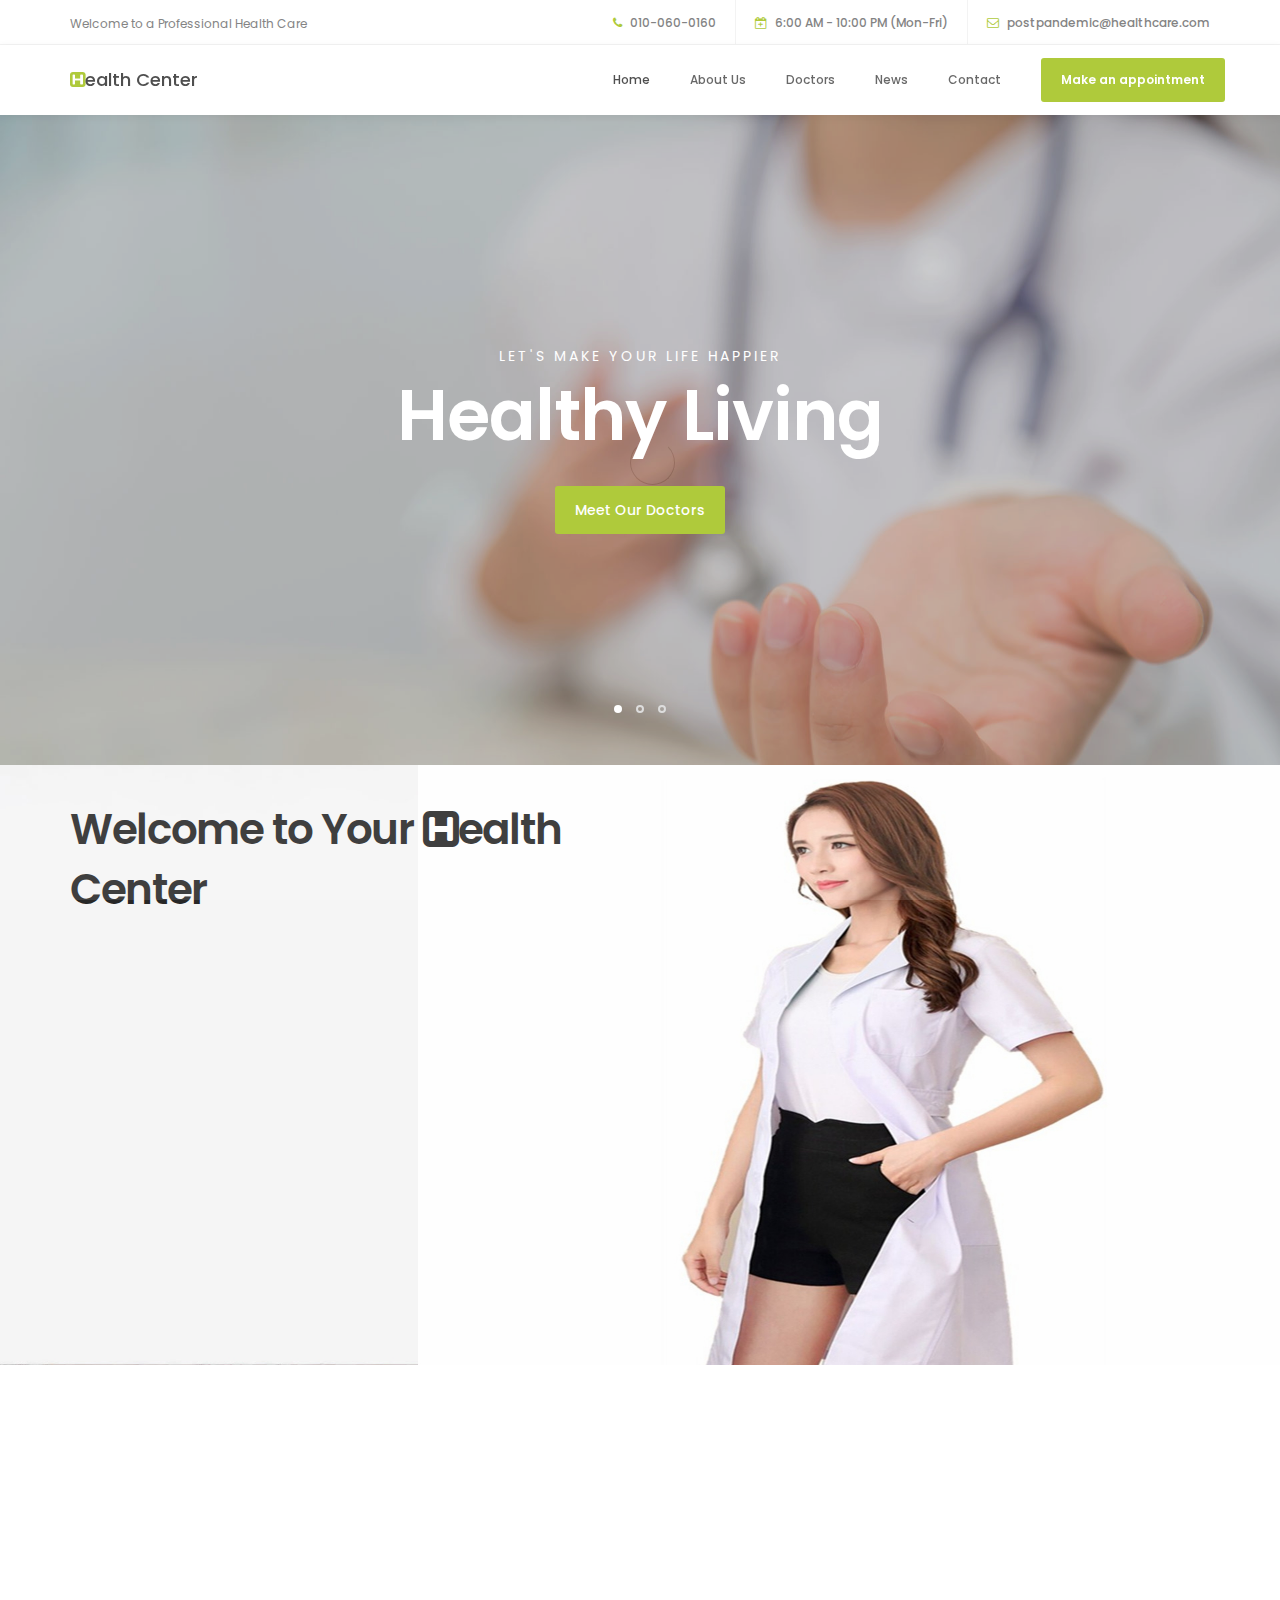
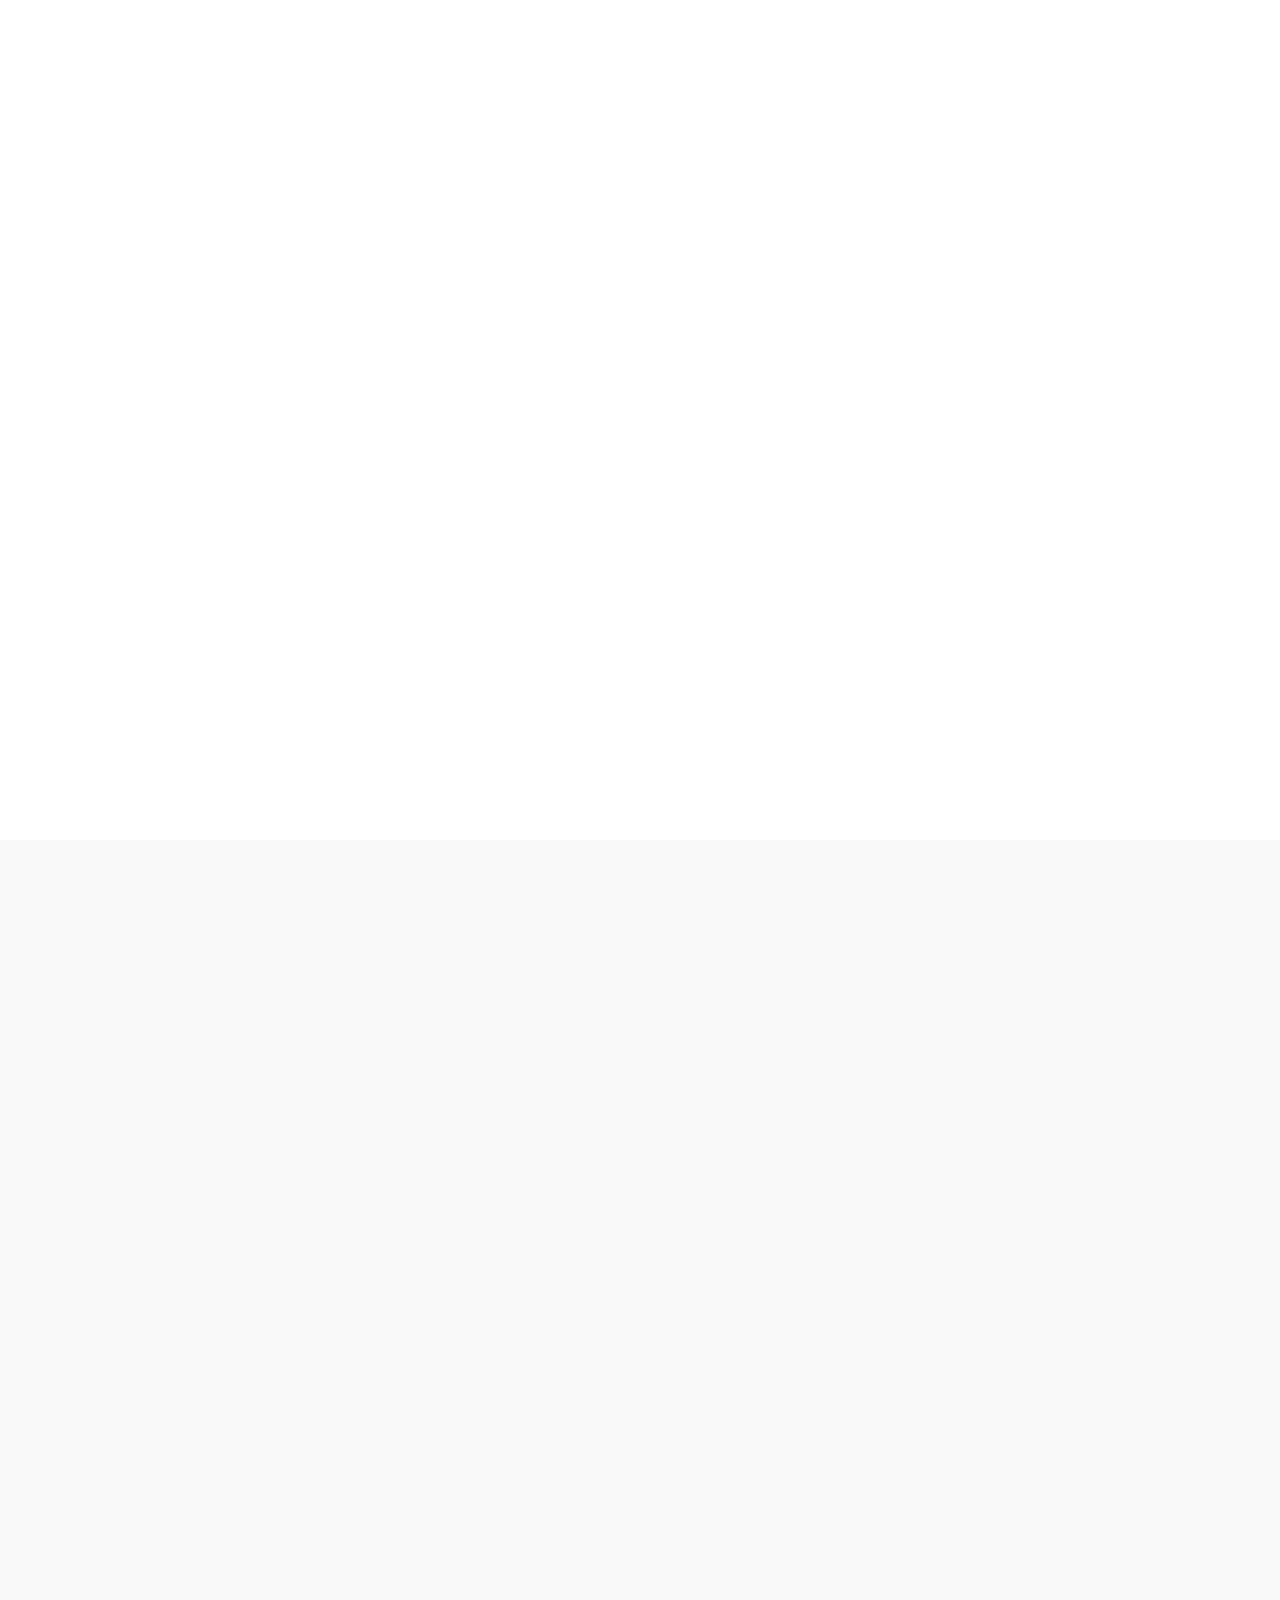
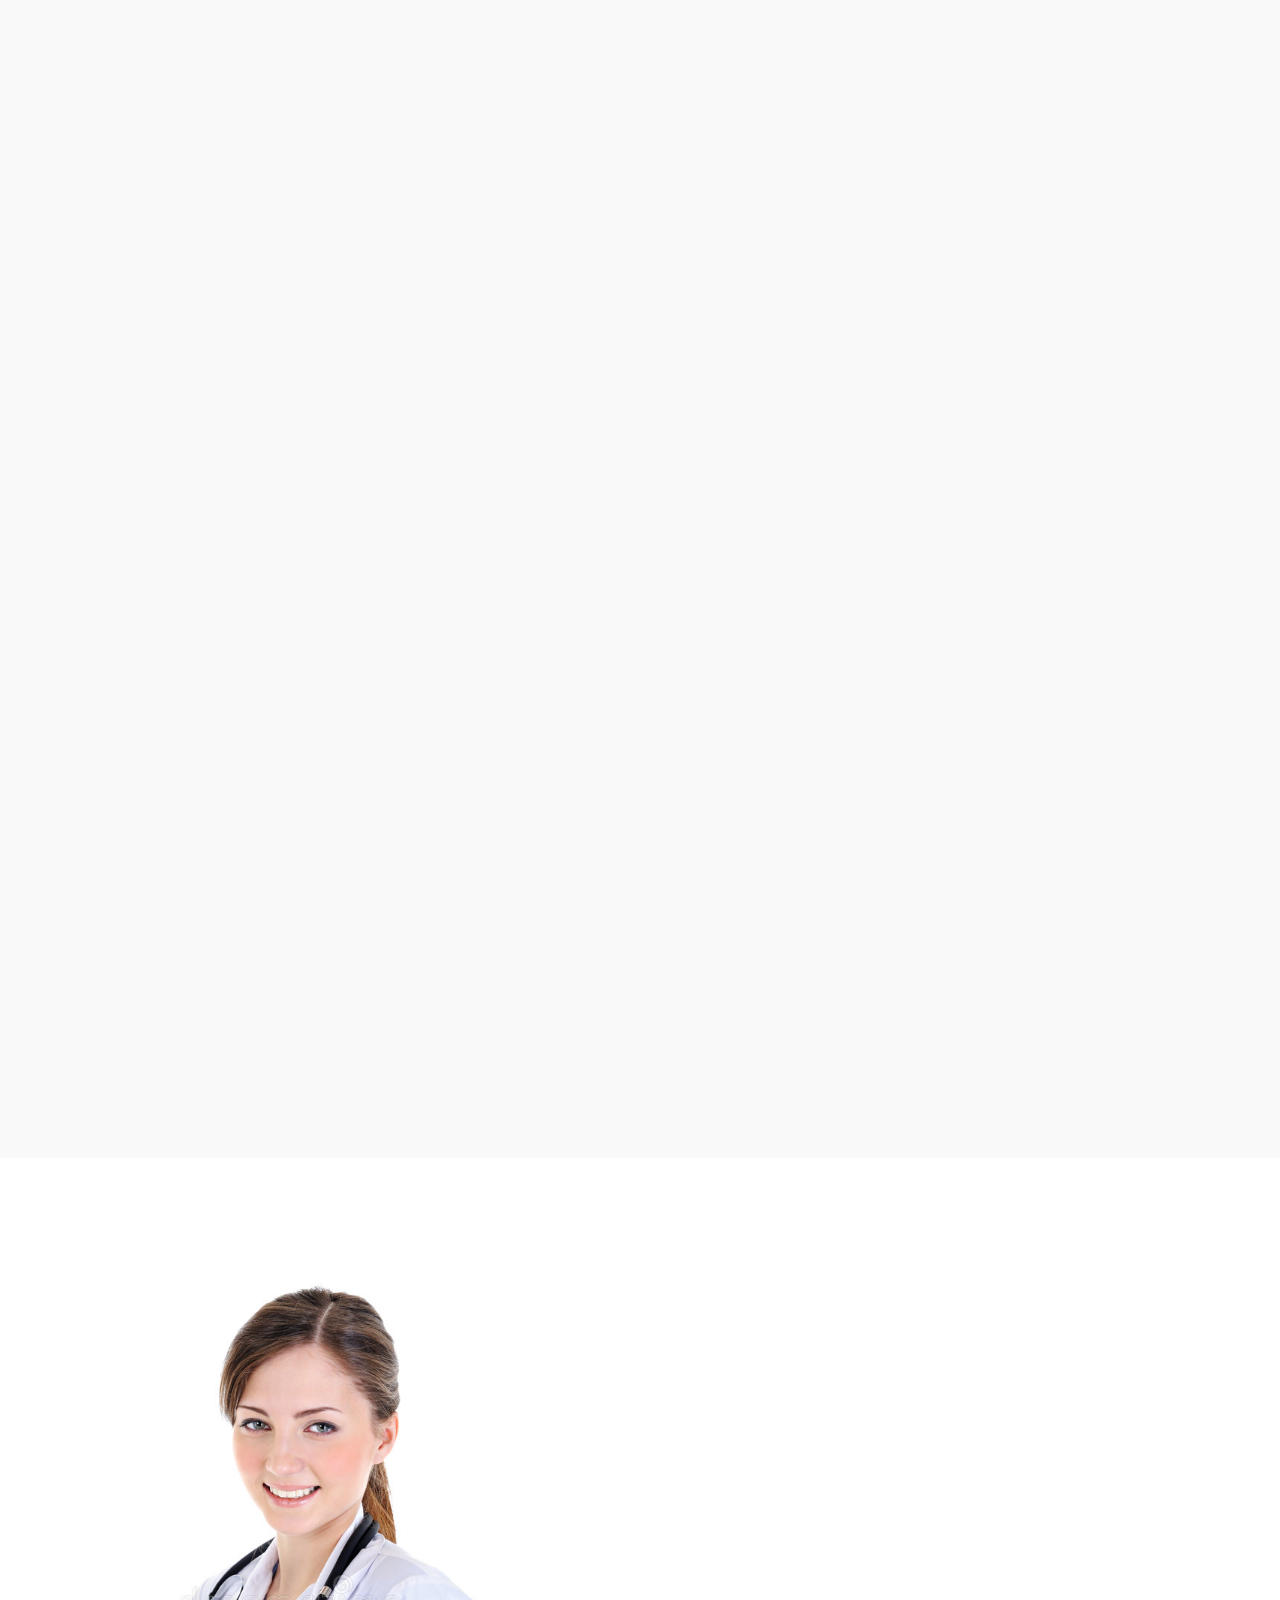
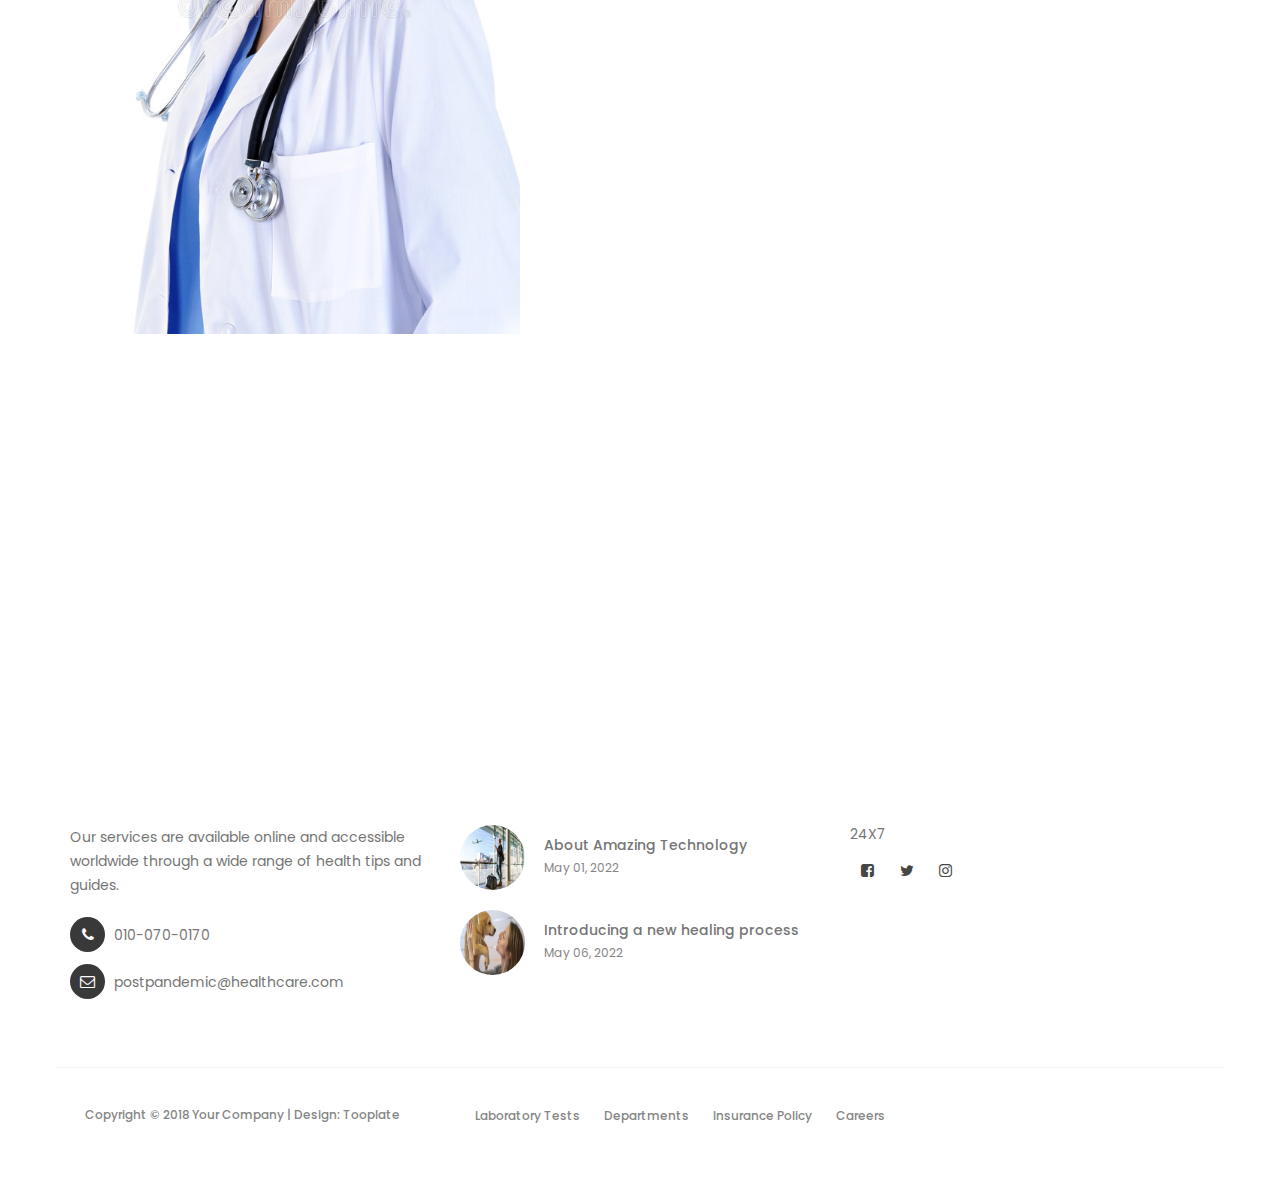
==== commit de8c4b10: "Update index.html" ====
--- a/index.html
+++ b/index.html
@@ -257,7 +257,7 @@
                                    <img src="images/amazing tech4.jpg" class="img-responsive" alt="">
                               </a>
                               <div class="news-info">
-                                   <span>March 08, 2018</span>
+                                   <span>May 12, 2022</span>
                                    <h3><a href="news-detail1.html">About Amazing Technology</a></h3>
                                    <p>In Switzerland, Canton launched country's first app to provide care to people who have contracted COVID 19 and are in isolation.</p>
                                    <div class="author">
@@ -278,7 +278,7 @@
                                    <img src="images/healing1.jpg" class="img-responsive" alt="">
                               </a>
                               <div class="news-info">
-                                   <span>February 20, 2018</span>
+                                   <span>March 20, 2022</span>
                                    <h3><a href="news-detail2.html">Introducing a new healing process</a></h3>
                                    <p>Now and in the post-COVID-19 new reality there is an urgent and ever-increasing need to invest in and effectively integrate aged care services with health systems.</p>
                                    <div class="author">
@@ -299,7 +299,7 @@
                                    <img src="images/well5.jpg" class="img-responsive" alt="">
                               </a>
                               <div class="news-info">
-                                   <span>January 27, 2018</span>
+                                   <span>April 1, 2022</span>
                                    <h3><a href="news-detail.html">Employee Wellbeing & Physical Burnout</a></h3>
                                    <p>Many efforts to improve healthcare provider lives and reduce burnout were essentially suspended during COVID. Healthcare workers were pushed to the brink, and as a result, employee wellbeing and support programs are reemerging as vital healthcare trends.</p>
                                    <div class="author">
@@ -336,7 +336,7 @@
                                    <img src="images/ho10.jpg" class="img-responsive" alt="">
                               </a>
                               <div class="news-info">
-                                   <span>March 08, 2018</span>
+                                   <span>April 08, 2022</span>
                                    <h3><a href="hr1.html">Modern Healthcare Today</a></h3>
                                    <p>The rise of a consumerization culture where people can easily shop around for suitable services has an impact on modern healthcare.</p>
                                    <div class="author">
@@ -357,7 +357,7 @@
                                    <img src="images/eo1.jpg" class="img-responsive" alt="">
                               </a>
                               <div class="news-info">
-                                   <span>February 20, 2018</span>
+                                   <span>April 03, 2022</span>
                                    <h3><a href="hr2.html">Make Your Diet Healthier</a></h3>
                                    <p>A diet rich in fruits and vegetables has been scientifically proven to provide numerous health benefits, such as reducing your risk of several chronic diseases and keeping your body healthy.</p>
                                    <div class="author">
@@ -378,7 +378,7 @@
                                    <img src="images/well5.jpg" class="img-responsive" alt="">
                               </a>
                               <div class="news-info">
-                                   <span>January 27, 2018</span>
+                                   <span>April 18, 2022</span>
                                    <h3><a href="news-detail.html">Employee Wellbeing & Physical Burnout</a></h3>
                                    <p>Many efforts to improve healthcare provider lives and reduce burnout were essentially suspended during COVID. Healthcare workers were pushed to the brink, and as a result, employee wellbeing and support programs are reemerging as vital healthcare trends.</p>
                                    <div class="author">
@@ -495,7 +495,7 @@
                                    </div>
                                    <div class="stories-info">
                                         <a href="news-detail1.html"><h5>About Amazing Technology</h5></a>
-                                        <span>March 08, 2018</span>
+                                        <span>May 01, 2022</span>
                                    </div>
                               </div>
 
@@ -505,7 +505,7 @@
                                    </div>
                                    <div class="stories-info">
                                         <a href="news-detail2.html"><h5>Introducing a new healing process</h5></a>
-                                        <span>February 20, 2018</span>
+                                        <span>May 06, 2022</span>
                                    </div>
                               </div>
                          </div>
@@ -564,4 +564,4 @@
      <script src="js/custom.js"></script>
 
 </body>
-</html>+</html>
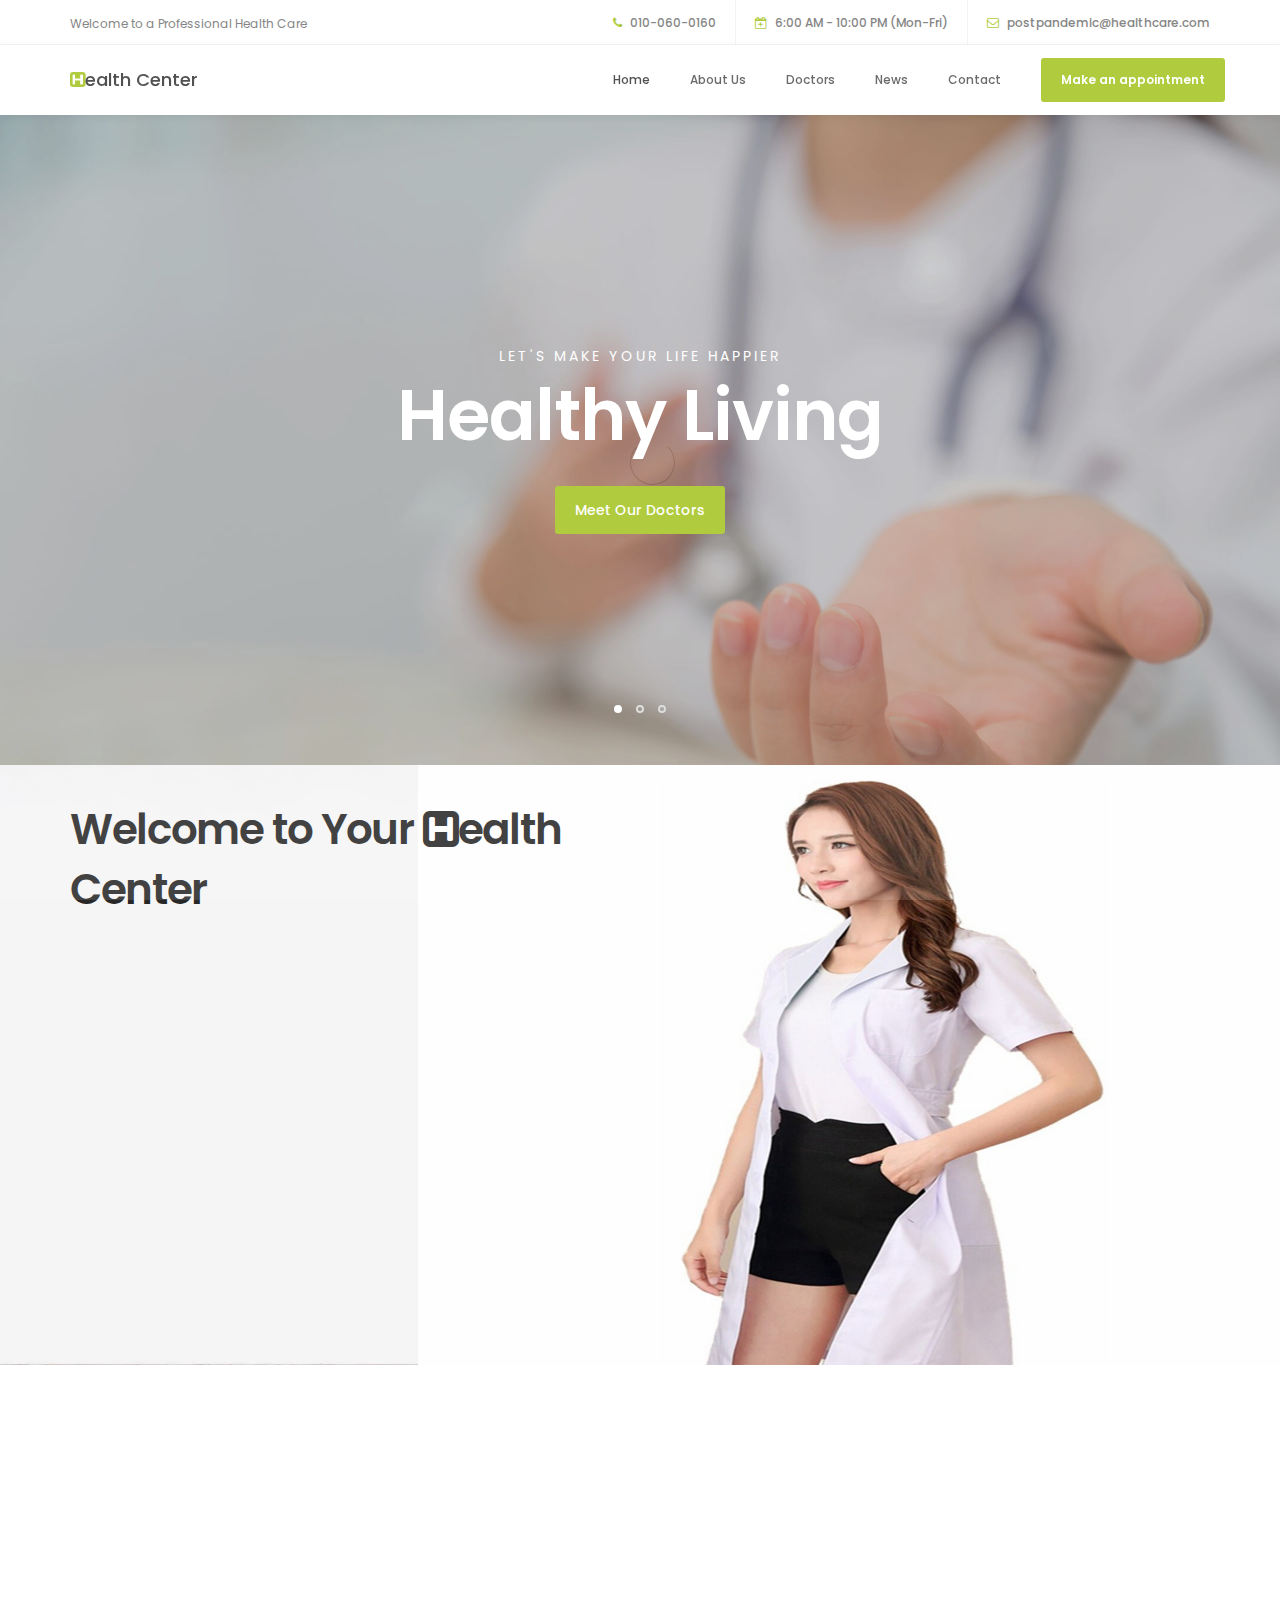
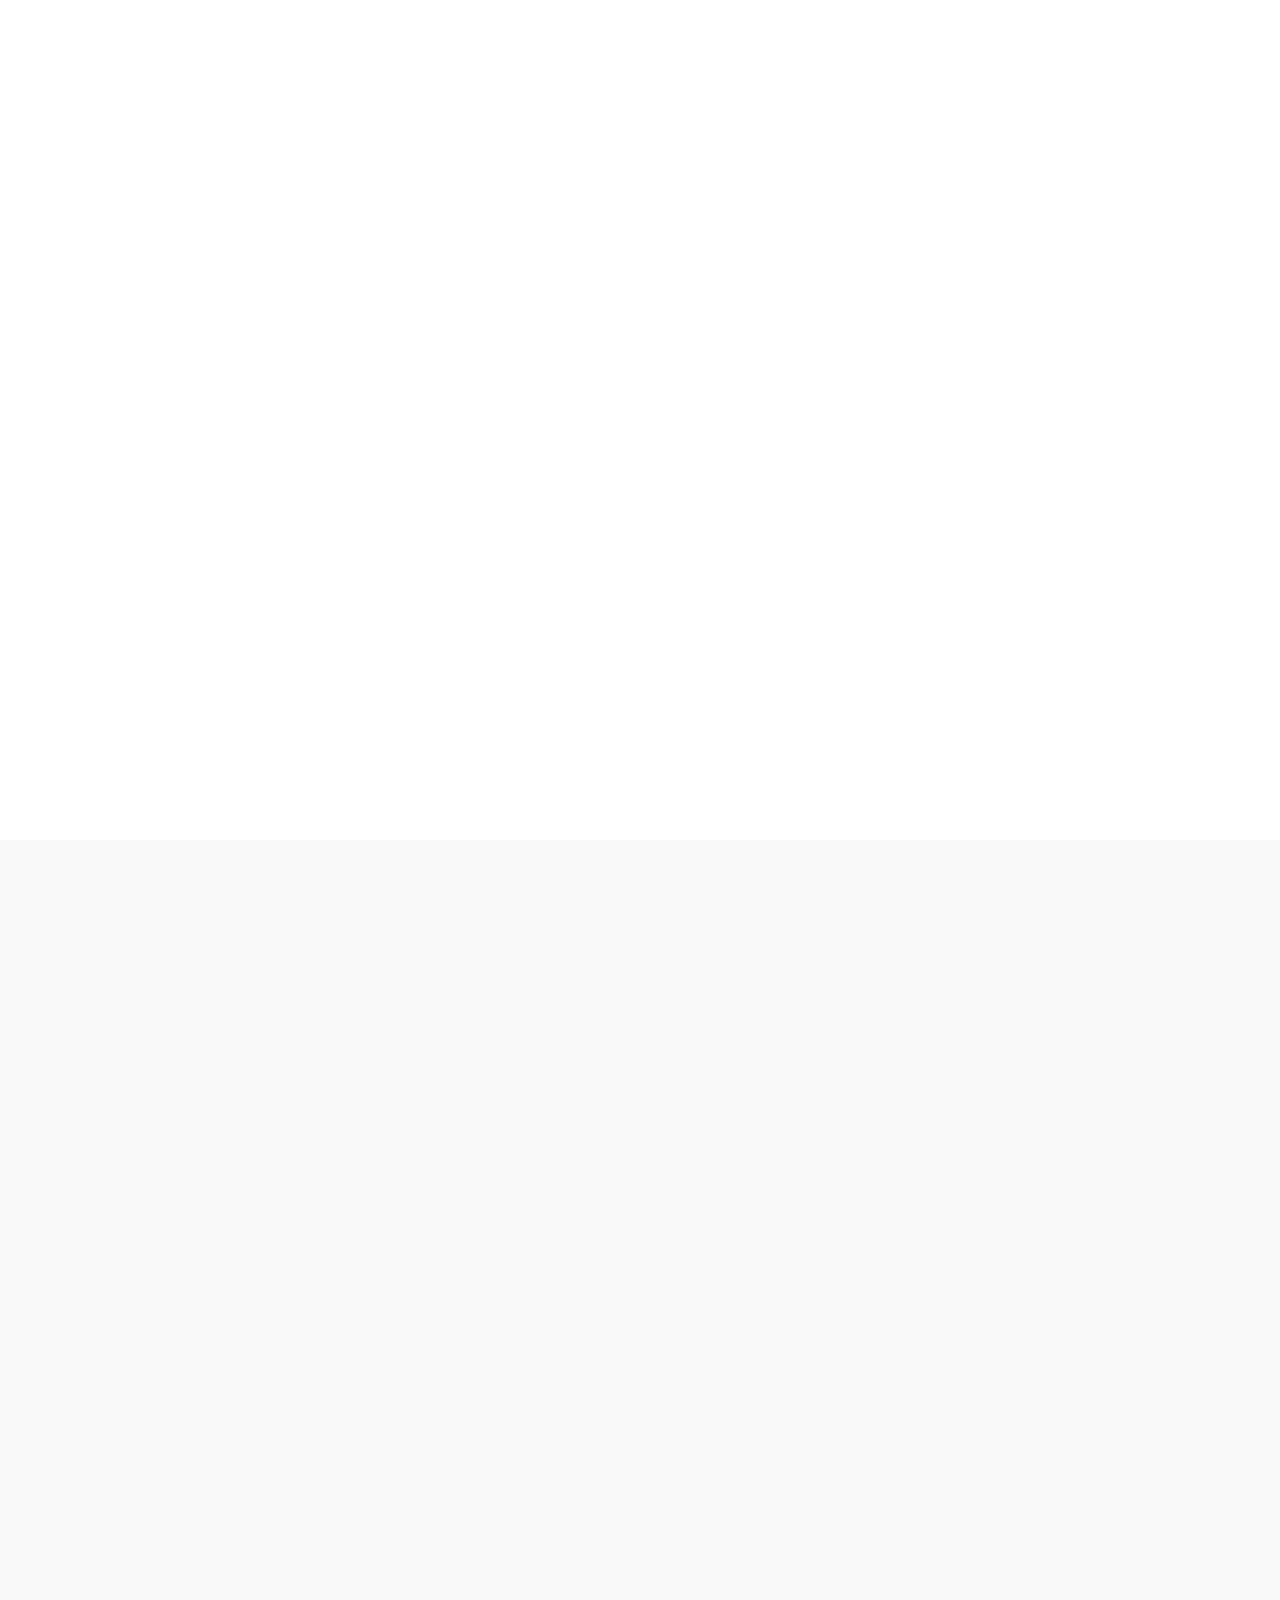
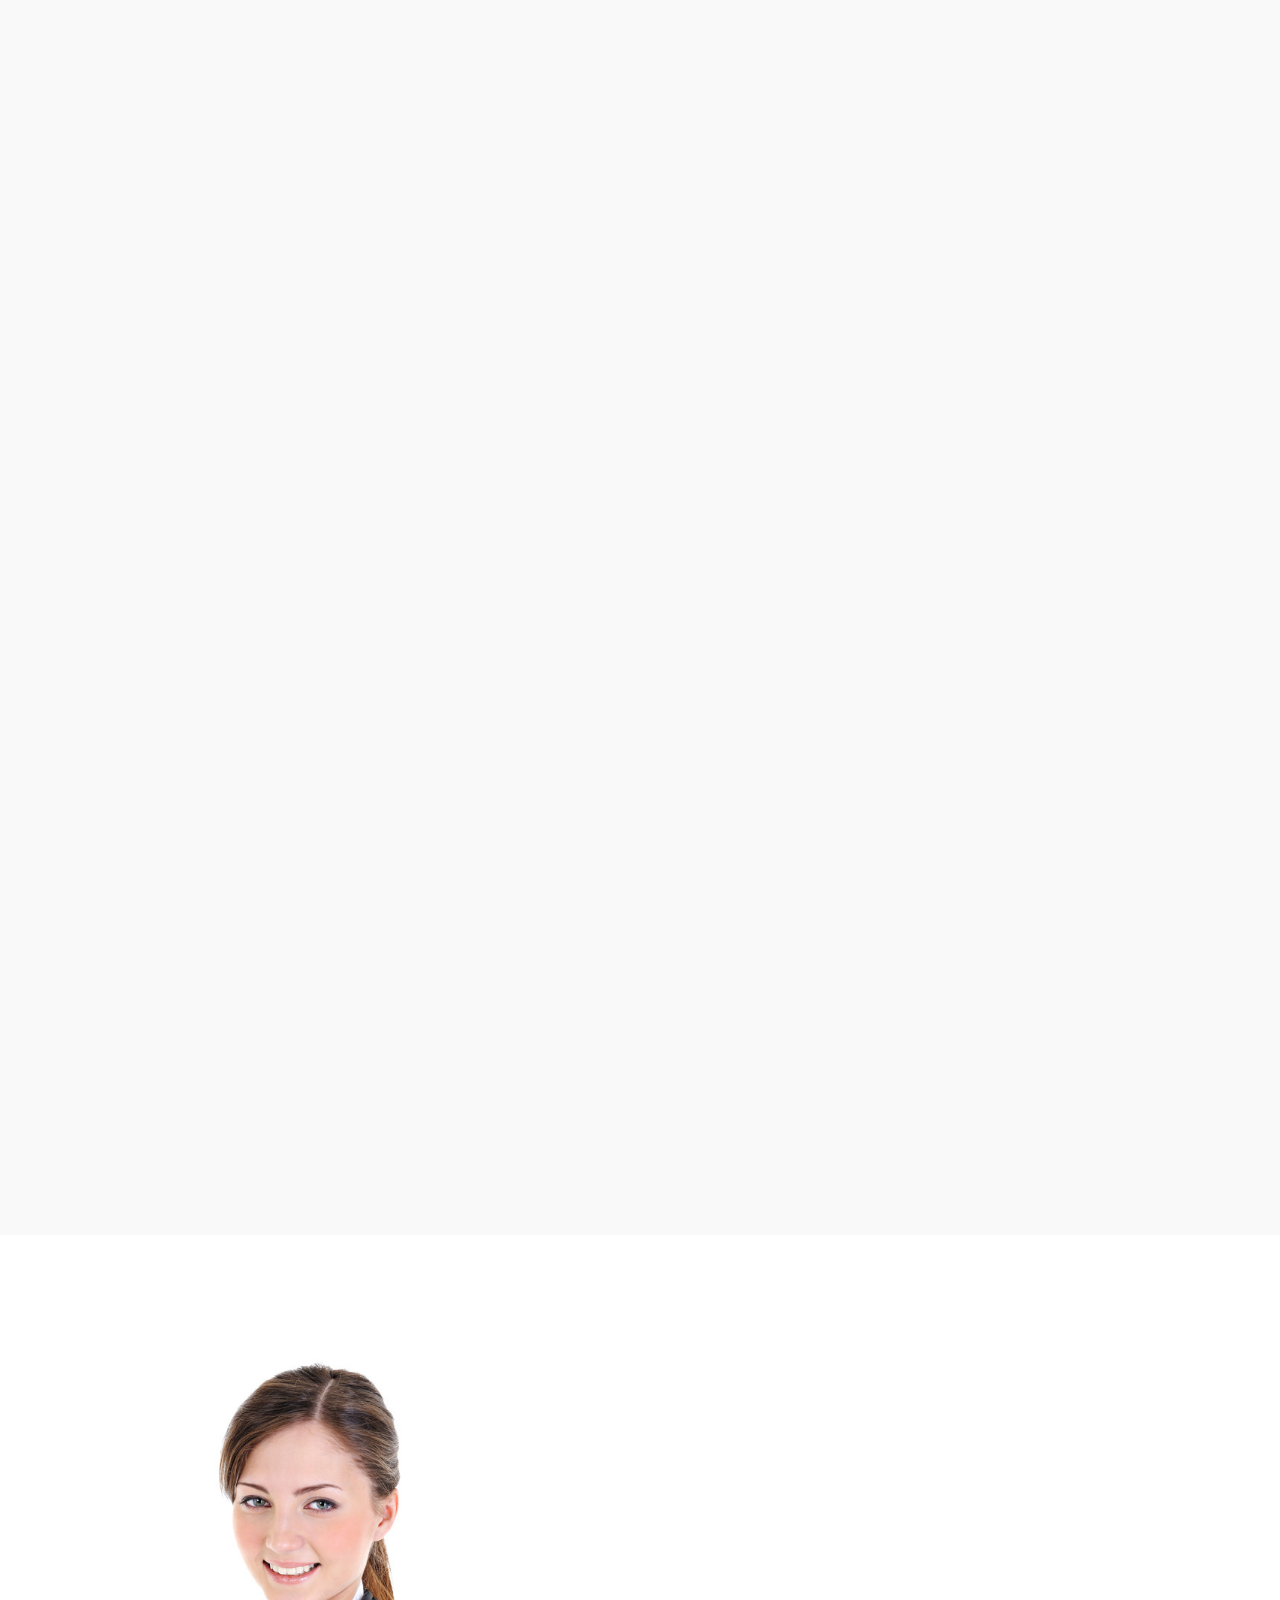
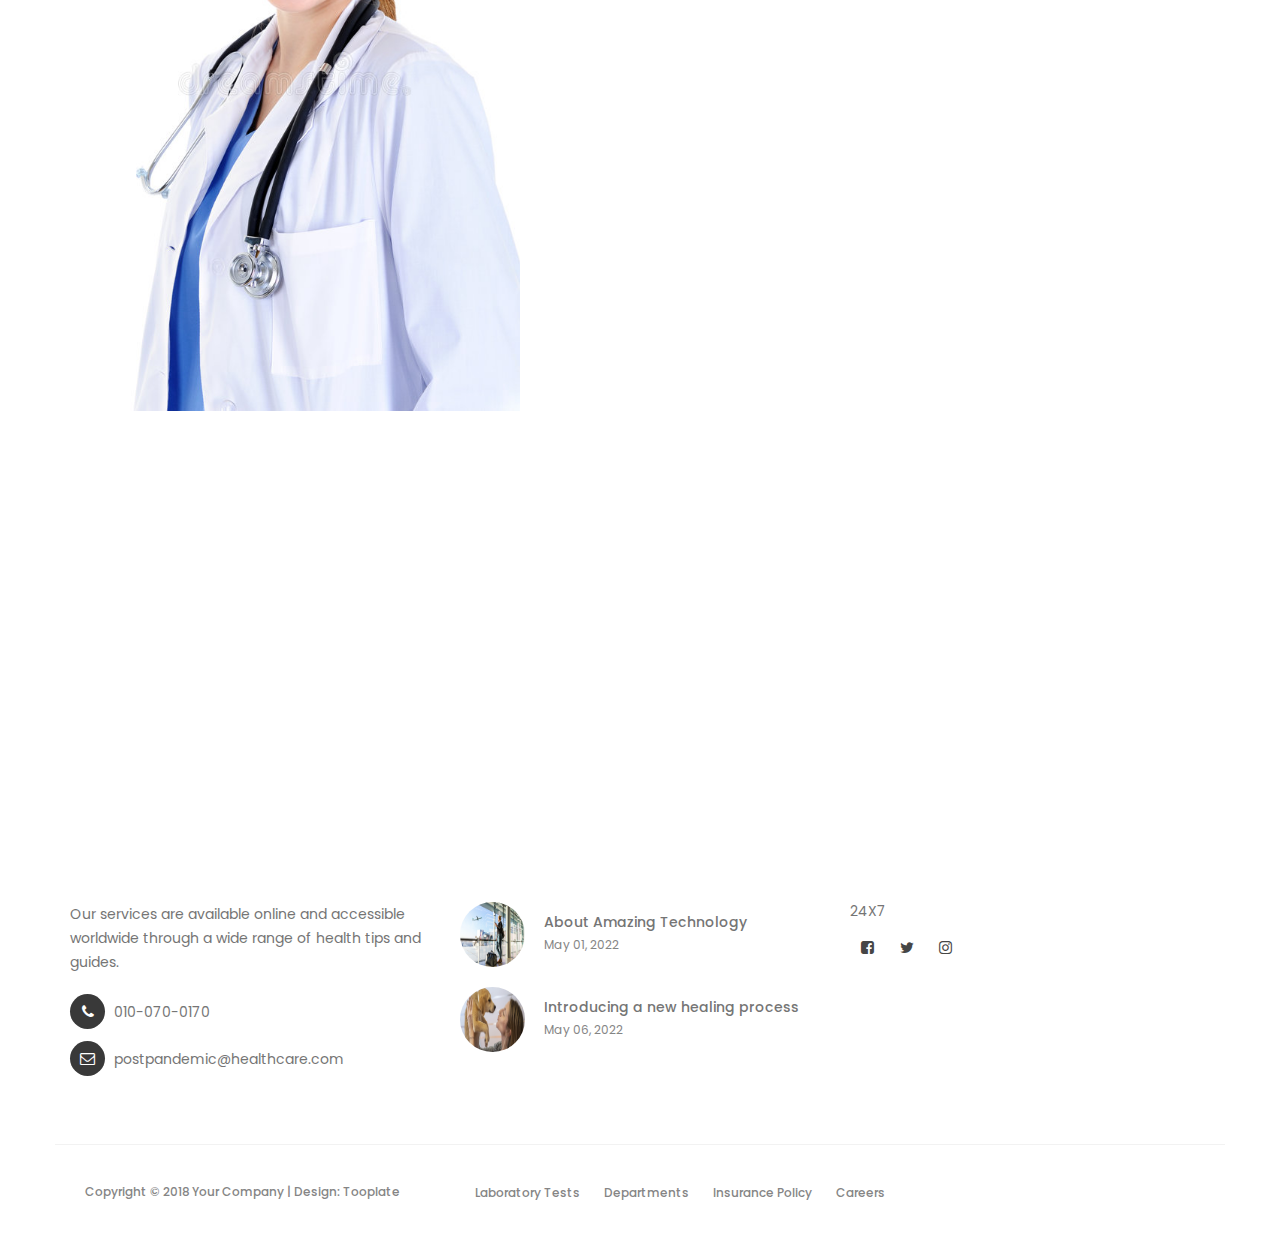
==== commit b1dc254c: "Update index.html" ====
--- a/index.html
+++ b/index.html
@@ -141,8 +141,8 @@
                          <div class="about-info">
                               <h2 class="wow fadeInUp" data-wow-delay="0.6s">Welcome to Your <i class="fa fa-h-square"></i>ealth Center</h2>
                               <div class="wow fadeInUp" data-wow-delay="0.8s">
-                                   <p>COVID-19 has caused health care systems and organizations around the world to rapidly adopt digital healthcare solutions. In many countries, the 'digital front door' has become the 'only front door' for patients to access clinical services. While an effective infection control measure, a side effect of implementing clean and dirty sites has been reduced capacity, particularly for non-urgent procedures. Now and as we enter the post-pandemic new reality, meeting the backlog of elective cases will be a challenge and will require new patient flows through systems to manage this.</p>
-                                   <p>Hospital out-patient and general practitioner appointments across the world have been transformed with as much as three-quarters of all consultations now taking place virtually.</p>
+                                   <p>The COVID-19 pandemic has revolutionized healthcare systems worldwide, driving the swift adoption of digital healthcare technologies. In many regions, the concept of a "digital front door" has evolved into the only entry point for patients seeking clinical services. This approach has proven to be an effective strategy for infection control. However, it has also led to reduced capacity, particularly for non-urgent medical procedures, due to the segregation of clean and contaminated sites.</p>
+                                   <p>As the world transitions into the post-pandemic era, addressing the backlog of elective procedures presents a significant challenge. Healthcare organizations must redesign patient flows and implement innovative strategies to manage this growing demand effectively.</p>
                               </div>
                               <figure class="profile wow fadeInUp" data-wow-delay="1s">
                                    <img src="images/author-image.jpg" class="img-responsive" alt="">
@@ -259,7 +259,7 @@
                               <div class="news-info">
                                    <span>May 12, 2022</span>
                                    <h3><a href="news-detail1.html">About Amazing Technology</a></h3>
-                                   <p>In Switzerland, Canton launched country's first app to provide care to people who have contracted COVID 19 and are in isolation.</p>
+                                   <p>In Switzerland, a groundbreaking step was taken when a Canton introduced the country’s first dedicated app designed to support individuals who have contracted COVID-19 and are in isolation.</p>
                                    <div class="author">
                                         <img src="images/about-bg11.jpg" class="img-responsive" alt="">
                                         <div class="author-info">
@@ -301,7 +301,7 @@
                               <div class="news-info">
                                    <span>April 1, 2022</span>
                                    <h3><a href="news-detail.html">Employee Wellbeing & Physical Burnout</a></h3>
-                                   <p>Many efforts to improve healthcare provider lives and reduce burnout were essentially suspended during COVID. Healthcare workers were pushed to the brink, and as a result, employee wellbeing and support programs are reemerging as vital healthcare trends.</p>
+                                   <p>During the COVID-19 pandemic, initiatives aimed at improving healthcare provider wellbeing and reducing burnout were largely put on hold. As frontline workers faced unprecedented challenges, many were pushed to their limits. In response, employee wellbeing and support programs are now resurfacing as critical trends in healthcare, addressing the urgent need for sustainable workforce support.</p>
                                    <div class="author">
                                         <img src="images/well8.png" class="img-responsive" alt="">
                                         <div class="author-info">
@@ -359,7 +359,7 @@
                               <div class="news-info">
                                    <span>April 03, 2022</span>
                                    <h3><a href="hr2.html">Make Your Diet Healthier</a></h3>
-                                   <p>A diet rich in fruits and vegetables has been scientifically proven to provide numerous health benefits, such as reducing your risk of several chronic diseases and keeping your body healthy.</p>
+                                   <p>A diet rich in fruits and vegetables offers scientifically proven benefits, including a reduced risk of chronic diseases and improved overall health. These nutrient-packed foods are vital for keeping the body strong and maintaining long-term wellness.</p>
                                    <div class="author">
                                         <img src="images/eo1.jpg" class="img-responsive" alt="">
                                         <div class="author-info">
@@ -380,7 +380,7 @@
                               <div class="news-info">
                                    <span>April 18, 2022</span>
                                    <h3><a href="news-detail.html">Employee Wellbeing & Physical Burnout</a></h3>
-                                   <p>Many efforts to improve healthcare provider lives and reduce burnout were essentially suspended during COVID. Healthcare workers were pushed to the brink, and as a result, employee wellbeing and support programs are reemerging as vital healthcare trends.</p>
+                                   <p>During COVID, efforts to enhance healthcare providers' lives and reduce burnout were largely paused. With workers pushed to their limits, employee wellbeing and support programs are now reemerging as essential trends to address the growing need for workforce support and sustainability.</p>
                                    <div class="author">
                                         <img src="images/well8.png" class="img-responsive" alt="">
                                         <div class="author-info">
